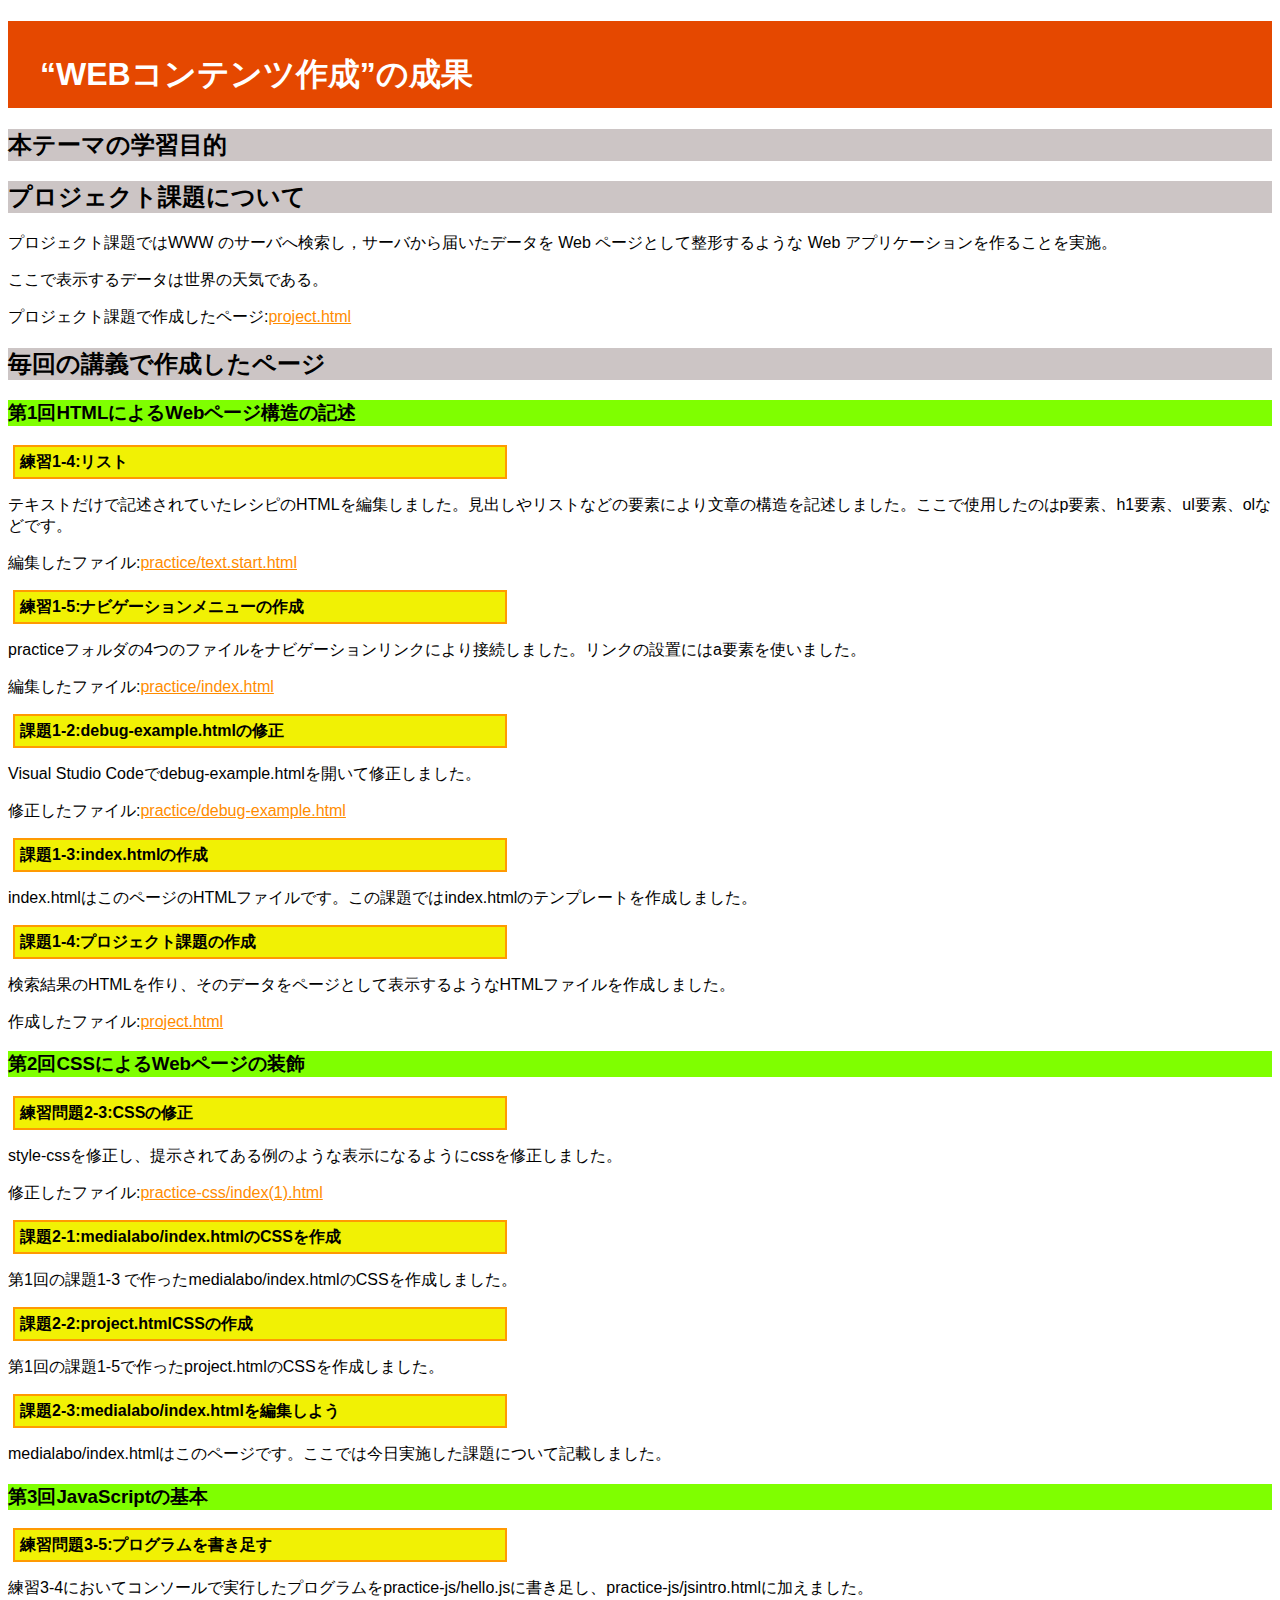
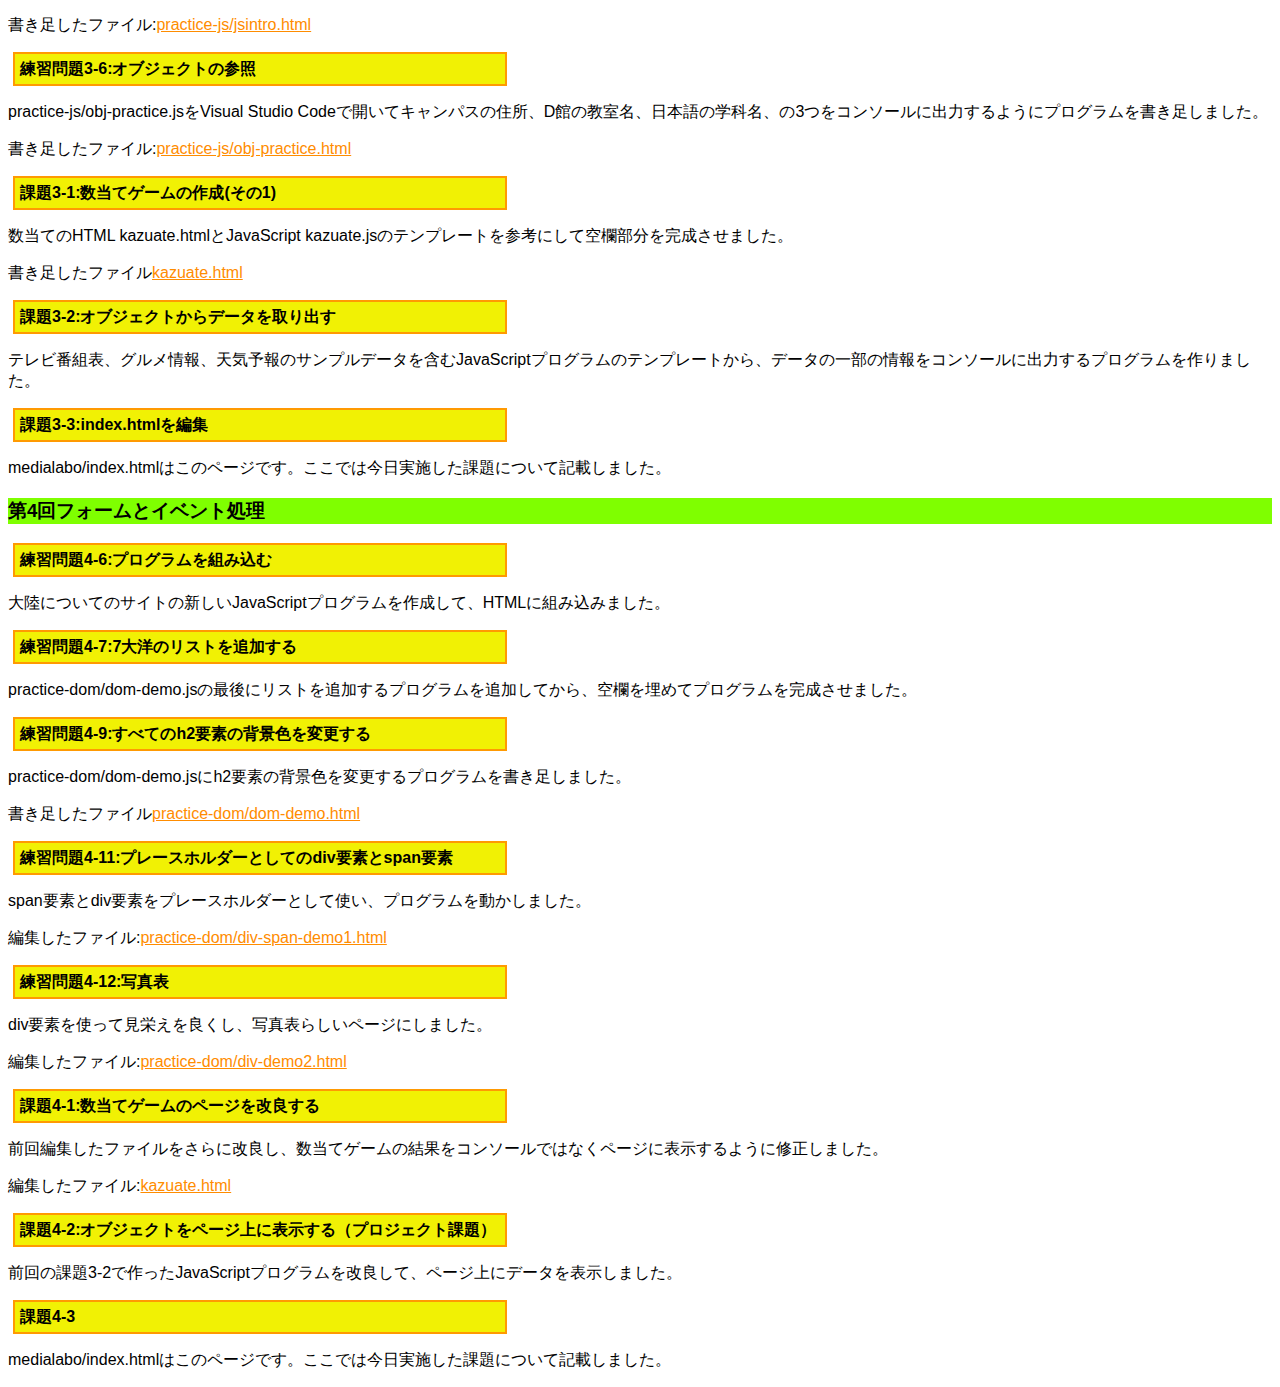
==== index.html @ e94f0887 "更新" ====
<!DOCTYPE html>
<html>
  <head>
    <meta charset="utf-8">
    <title>My test page</title>
    <link rel="stylesheet" href="style.css">
  </head>
  <body>
    <h1><q>WEBコンテンツ作成</q>の成果</h1>

    <h2>本テーマの学習目的</h2>

    <h2>プロジェクト課題について</h2>
    <p> プロジェクト課題ではWWW のサーバへ検索し，サーバから届いたデータを Web ページとして整形するような Web アプリケーションを作ることを実施。</p>
    <p>ここで表示するデータは世界の天気である。</p>
    <p>プロジェクト課題で作成したページ:<a href="project.html" target="_blank">project.html</a></p>

    <h2>毎回の講義で作成したページ</h2>

    <h3 class="ikkai">第1回HTMLによるWebページ構造の記述</h3>

    <h4>練習1-4:リスト</h4>
    <p>テキストだけで記述されていたレシピのHTMLを編集しました。見出しやリストなどの要素により文章の構造を記述しました。ここで使用したのはp要素、h1要素、ul要素、olなどです。</p>
    <p>編集したファイル:<a href="practice/text-start.html" target="_blank">practice/text.start.html</a></p>

    <h4>練習1-5:ナビゲーションメニューの作成</h4>
    <p>practiceフォルダの4つのファイルをナビゲーションリンクにより接続しました。リンクの設置にはa要素を使いました。</p>
    <p>編集したファイル:<a href="practice/index.html" target="_blank">practice/index.html</a></p>

    <h4>課題1-2:debug-example.htmlの修正</h4>
    <p>Visual Studio Codeでdebug-example.htmlを開いて修正しました。</p>
    <p>修正したファイル:<a href="practice/debug-example.html" target="_blank">practice/debug-example.html</a></p>

    <h4>課題1-3:index.htmlの作成</h4>
    <p>index.htmlはこのページのHTMLファイルです。この課題ではindex.htmlのテンプレートを作成しました。</p>

    <h4>課題1-4:プロジェクト課題の作成</h4>
    <p>検索結果のHTMLを作り、そのデータをページとして表示するようなHTMLファイルを作成しました。</p>
    <p>作成したファイル:<a href="project.html" target="_blank">project.html</a></p>

    <h3 class="nikai">第2回CSSによるWebページの装飾</h3>

    <h4>練習問題2-3:CSSの修正</h4>
    <p>style-cssを修正し、提示されてある例のような表示になるようにcssを修正しました。</p>
    <p>修正したファイル:<a href="practice-css/index(1).html" target="_blank">practice-css/index(1).html</a></p>

    <h4>課題2-1:medialabo/index.htmlのCSSを作成</h4>
    <p>第1回の課題1-3 で作ったmedialabo/index.htmlのCSSを作成しました。</p>

    <h4>課題2-2:project.htmlCSSの作成</h4>
    <p>第1回の課題1-5で作ったproject.htmlのCSSを作成しました。</p>

    <h4>課題2-3:medialabo/index.htmlを編集しよう</h4>
    <p>medialabo/index.htmlはこのページです。ここでは今日実施した課題について記載しました。</p>

    <h3 class="sankai">第3回JavaScriptの基本</h3>

    <h4>練習問題3-5:プログラムを書き足す</h4>
    <p>練習3-4においてコンソールで実行したプログラムをpractice-js/hello.jsに書き足し、practice-js/jsintro.htmlに加えました。</p>
    <p>書き足したファイル:<a href="practice-js/jsintro.html" target="_blank">practice-js/jsintro.html</a></p>

    <h4>練習問題3-6:オブジェクトの参照</h4>
    <p>practice-js/obj-practice.jsをVisual Studio Codeで開いてキャンパスの住所、D館の教室名、日本語の学科名、の3つをコンソールに出力するようにプログラムを書き足しました。</p>
    <p>書き足したファイル:<a href="practice-js/obj-practice.html" target="_blank">practice-js/obj-practice.html</a></p>

    <h4>課題3-1:数当てゲームの作成(その1)</h4>

    <p>数当てのHTML kazuate.htmlとJavaScript kazuate.jsのテンプレートを参考にして空欄部分を完成させました。</p>
    <p>書き足したファイル<a href="kazuate.html" target="_blank">kazuate.html</a></p>

    <h4>課題3-2:オブジェクトからデータを取り出す</h4>
    <p>テレビ番組表、グルメ情報、天気予報のサンプルデータを含むJavaScriptプログラムのテンプレートから、データの一部の情報をコンソールに出力するプログラムを作りました。</p>

    <h4>課題3-3:index.htmlを編集</h4>
    <p>medialabo/index.htmlはこのページです。ここでは今日実施した課題について記載しました。</p>

    <h3 class="yonkai">第4回フォームとイベント処理</h3>

    <h4>練習問題4-6:プログラムを組み込む</h4>
    <p>大陸についてのサイトの新しいJavaScriptプログラムを作成して、HTMLに組み込みました。</p>

    <h4>練習問題4-7:7大洋のリストを追加する</h4>
    <p>practice-dom/dom-demo.jsの最後にリストを追加するプログラムを追加してから、空欄を埋めてプログラムを完成させました。</p>

    <h4>練習問題4-9:すべてのh2要素の背景色を変更する</h4>
    <p>practice-dom/dom-demo.jsにh2要素の背景色を変更するプログラムを書き足しました。</p>
    <p>書き足したファイル<a href="practice-dom/dom-demo.html" target="_blank">practice-dom/dom-demo.html</a></p>

    <h4>練習問題4-11:プレースホルダーとしてのdiv要素とspan要素</h4>
    <p>span要素とdiv要素をプレースホルダーとして使い、プログラムを動かしました。</p>
    <p>編集したファイル:<a href="practice-dom/div-span-demo1.html" target="_blank">practice-dom/div-span-demo1.html</a></p>

    <h4>練習問題4-12:写真表</h4>
    <p>div要素を使って見栄えを良くし、写真表らしいページにしました。</p>
    <p>編集したファイル:<a href="practice-dom/div-demo2.html" target="_blank">practice-dom/div-demo2.html</a></p>

    <h4>課題4-1:数当てゲームのページを改良する</h4>
    <p>前回編集したファイルをさらに改良し、数当てゲームの結果をコンソールではなくページに表示するように修正しました。</p>
    <p>編集したファイル:<a href="kazuate.html" target="_blank">kazuate.html</a></p>

    <h4>課題4-2:オブジェクトをページ上に表示する（プロジェクト課題）</h4>
    <p>前回の課題3-2で作ったJavaScriptプログラムを改良して、ページ上にデータを表示しました。</p>

    <h4>課題4-3</h4>
    <p>medialabo/index.htmlはこのページです。ここでは今日実施した課題について記載しました。</p>
  </body>
</html>
---- style.css ----
html {
    font-family: 'Helvetica neue', Arial, 'sans serif';
    font-size: 16px;
}

h1 {
    color:rgb(255, 255, 255);
}

a:link {
    color:darkorange;
}

a:visited {
    color:fuchsia;
}

a:hover {
    text-decoration: none;
}

h3 {
    background-color: chartreuse;
}

h1 {
    background-color:#e54800;
    height: 0.7em;
    padding: 1em;
}

h2 {
    background-color: rgb(204, 197, 197);
}

h4 {
    border: 2px solid rgb(255, 154, 2);
    padding: 5px;
    margin: 5px;
    width: 480px;
    height: 20px;
    background: rgb(241, 241, 4);
}
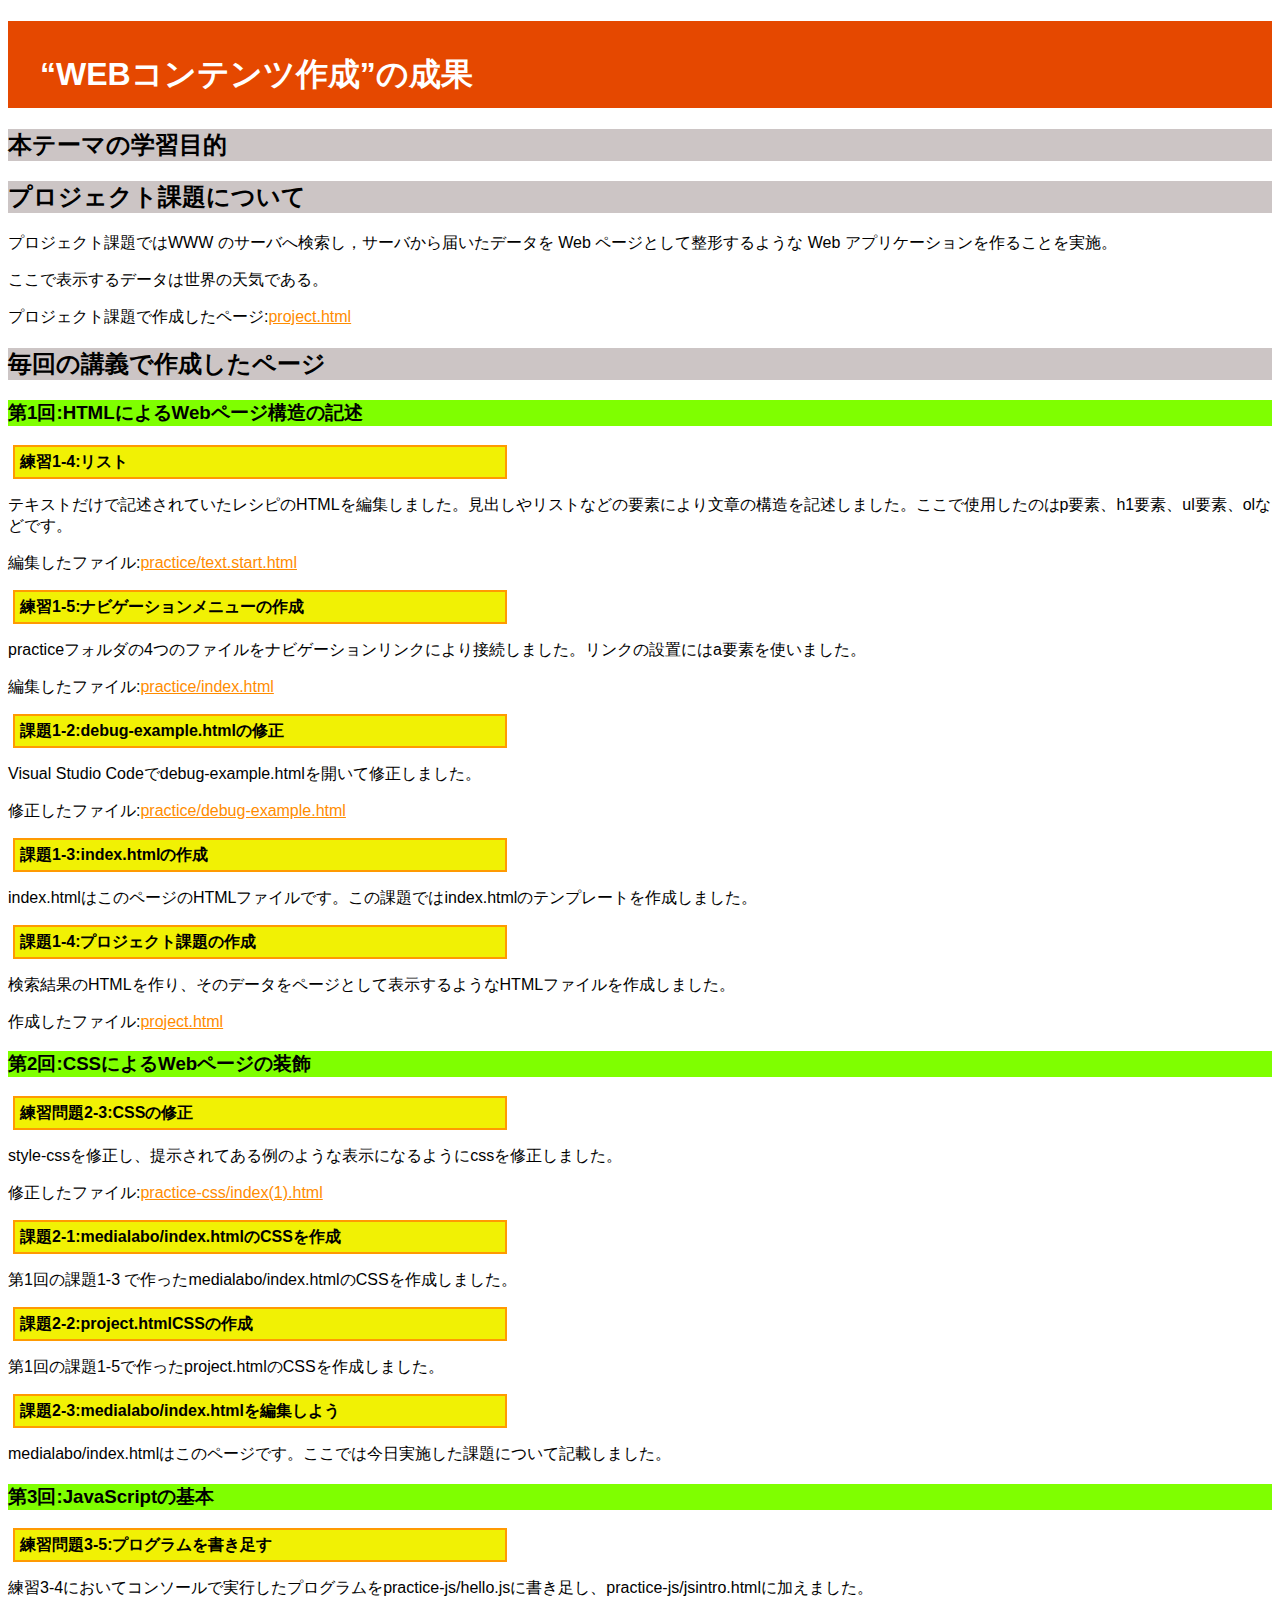
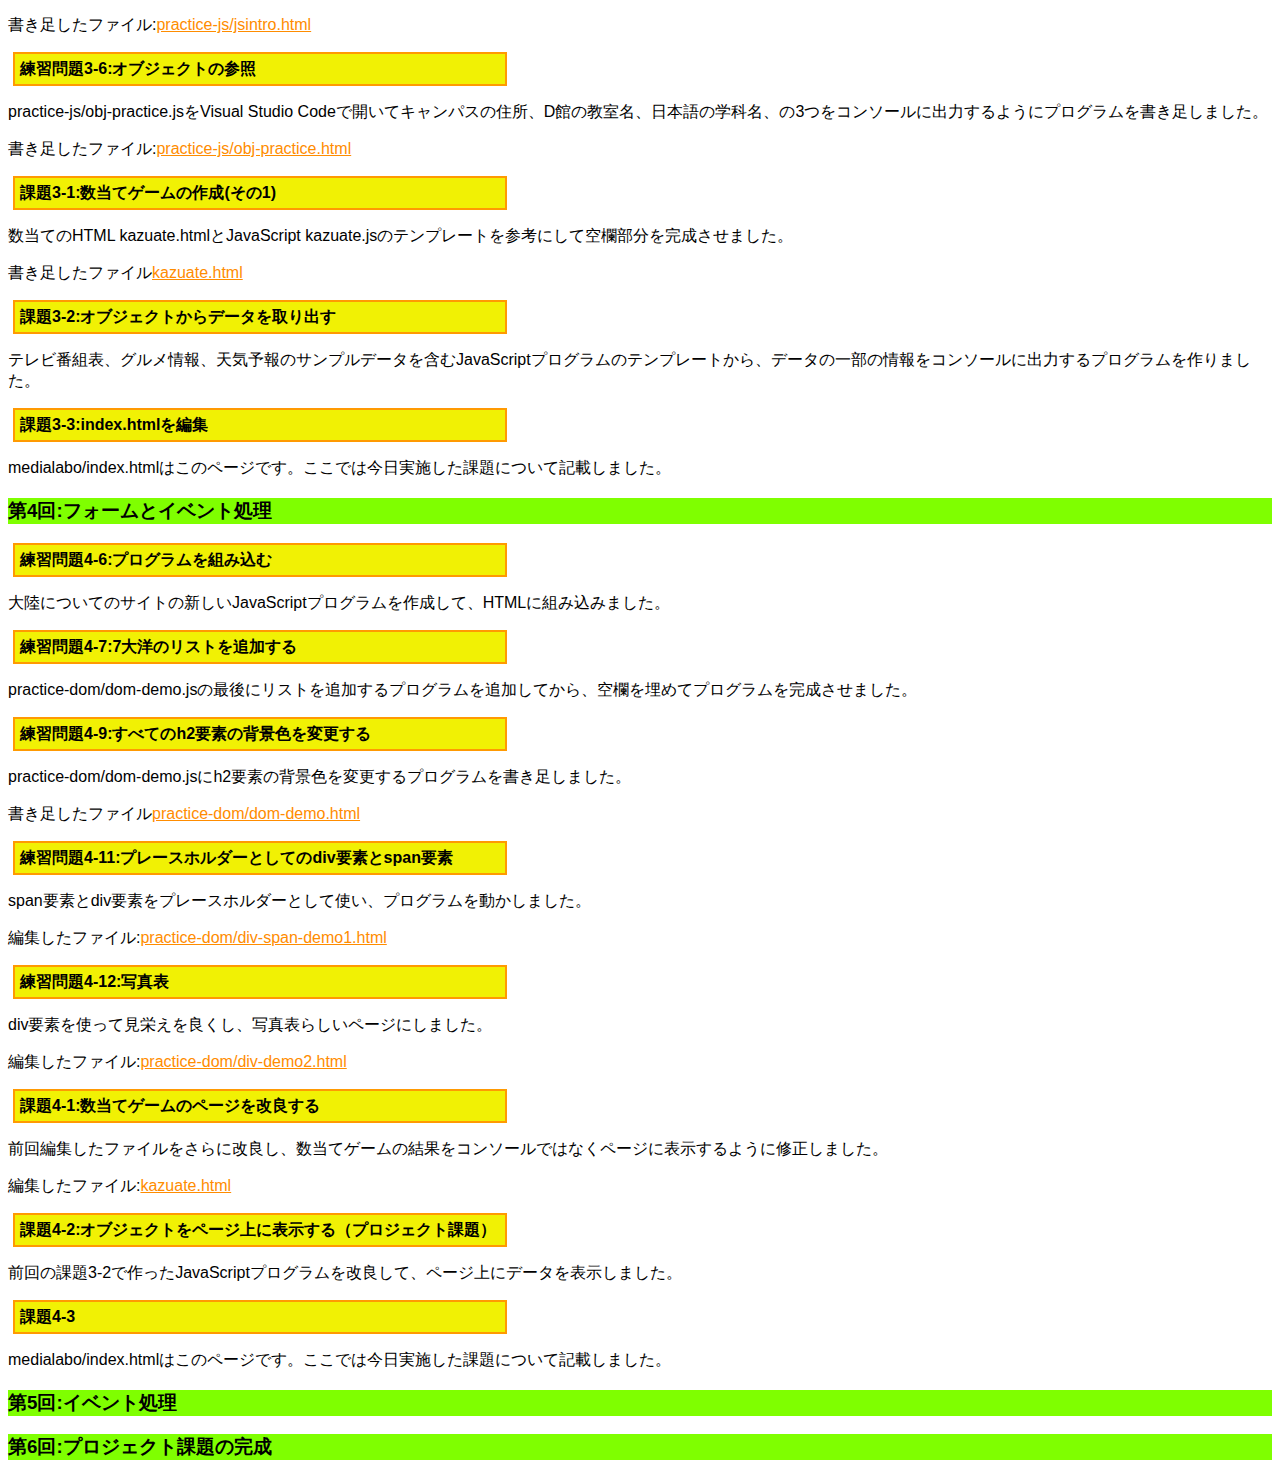
==== commit 7e81b119: "更新" ====
--- a/index.html
+++ b/index.html
@@ -17,7 +17,7 @@
 
     <h2>毎回の講義で作成したページ</h2>
 
-    <h3 class="ikkai">第1回HTMLによるWebページ構造の記述</h3>
+    <h3 class="ikkai">第1回:HTMLによるWebページ構造の記述</h3>
 
     <h4>練習1-4:リスト</h4>
     <p>テキストだけで記述されていたレシピのHTMLを編集しました。見出しやリストなどの要素により文章の構造を記述しました。ここで使用したのはp要素、h1要素、ul要素、olなどです。</p>
@@ -38,7 +38,7 @@
     <p>検索結果のHTMLを作り、そのデータをページとして表示するようなHTMLファイルを作成しました。</p>
     <p>作成したファイル:<a href="project.html" target="_blank">project.html</a></p>
 
-    <h3 class="nikai">第2回CSSによるWebページの装飾</h3>
+    <h3 class="nikai">第2回:CSSによるWebページの装飾</h3>
 
     <h4>練習問題2-3:CSSの修正</h4>
     <p>style-cssを修正し、提示されてある例のような表示になるようにcssを修正しました。</p>
@@ -53,7 +53,7 @@
     <h4>課題2-3:medialabo/index.htmlを編集しよう</h4>
     <p>medialabo/index.htmlはこのページです。ここでは今日実施した課題について記載しました。</p>
 
-    <h3 class="sankai">第3回JavaScriptの基本</h3>
+    <h3 class="sankai">第3回:JavaScriptの基本</h3>
 
     <h4>練習問題3-5:プログラムを書き足す</h4>
     <p>練習3-4においてコンソールで実行したプログラムをpractice-js/hello.jsに書き足し、practice-js/jsintro.htmlに加えました。</p>
@@ -74,7 +74,7 @@
     <h4>課題3-3:index.htmlを編集</h4>
     <p>medialabo/index.htmlはこのページです。ここでは今日実施した課題について記載しました。</p>
 
-    <h3 class="yonkai">第4回フォームとイベント処理</h3>
+    <h3 class="yonkai">第4回:フォームとイベント処理</h3>
 
     <h4>練習問題4-6:プログラムを組み込む</h4>
     <p>大陸についてのサイトの新しいJavaScriptプログラムを作成して、HTMLに組み込みました。</p>
@@ -103,5 +103,10 @@
 
     <h4>課題4-3</h4>
     <p>medialabo/index.htmlはこのページです。ここでは今日実施した課題について記載しました。</p>
+
+    <h3 class="gokai">第5回:イベント処理</h3>
+
+    <h3 class="rokkai">第6回:プロジェクト課題の完成</h3>
+    
   </body>
 </html>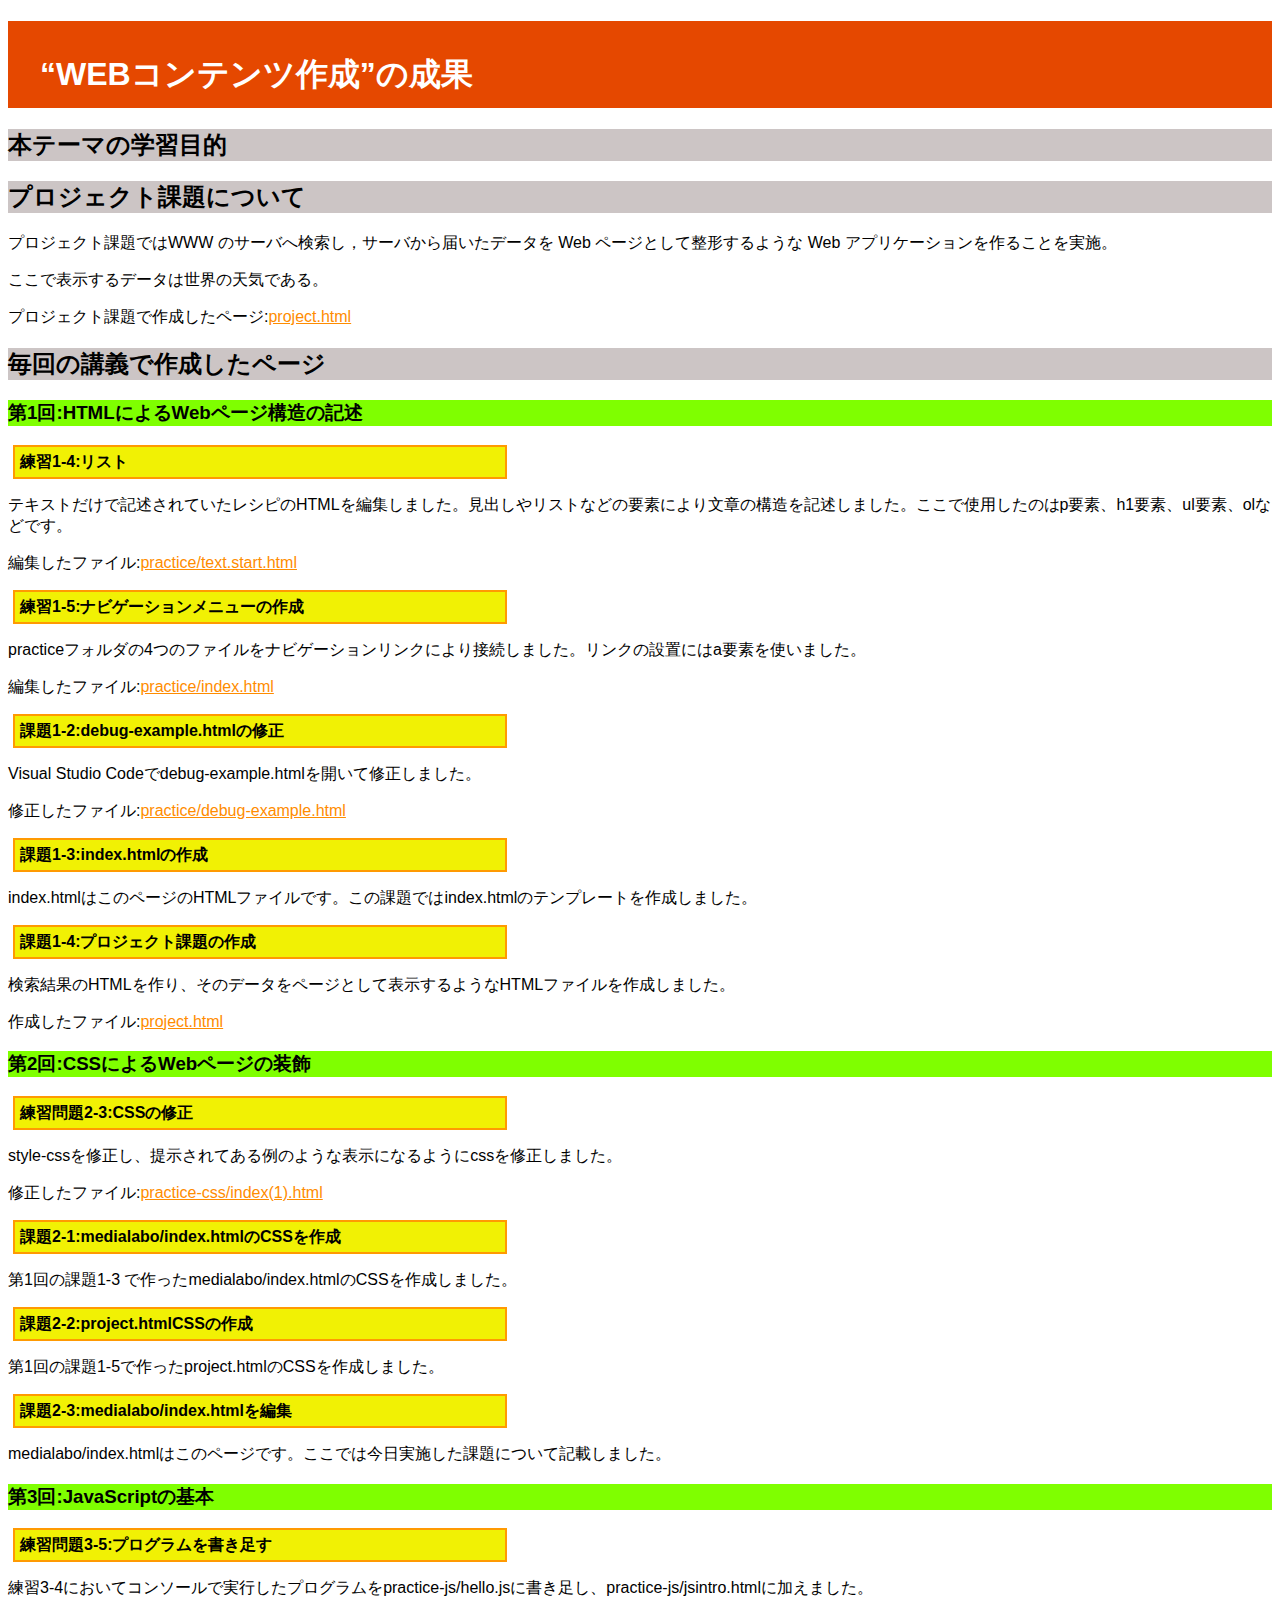
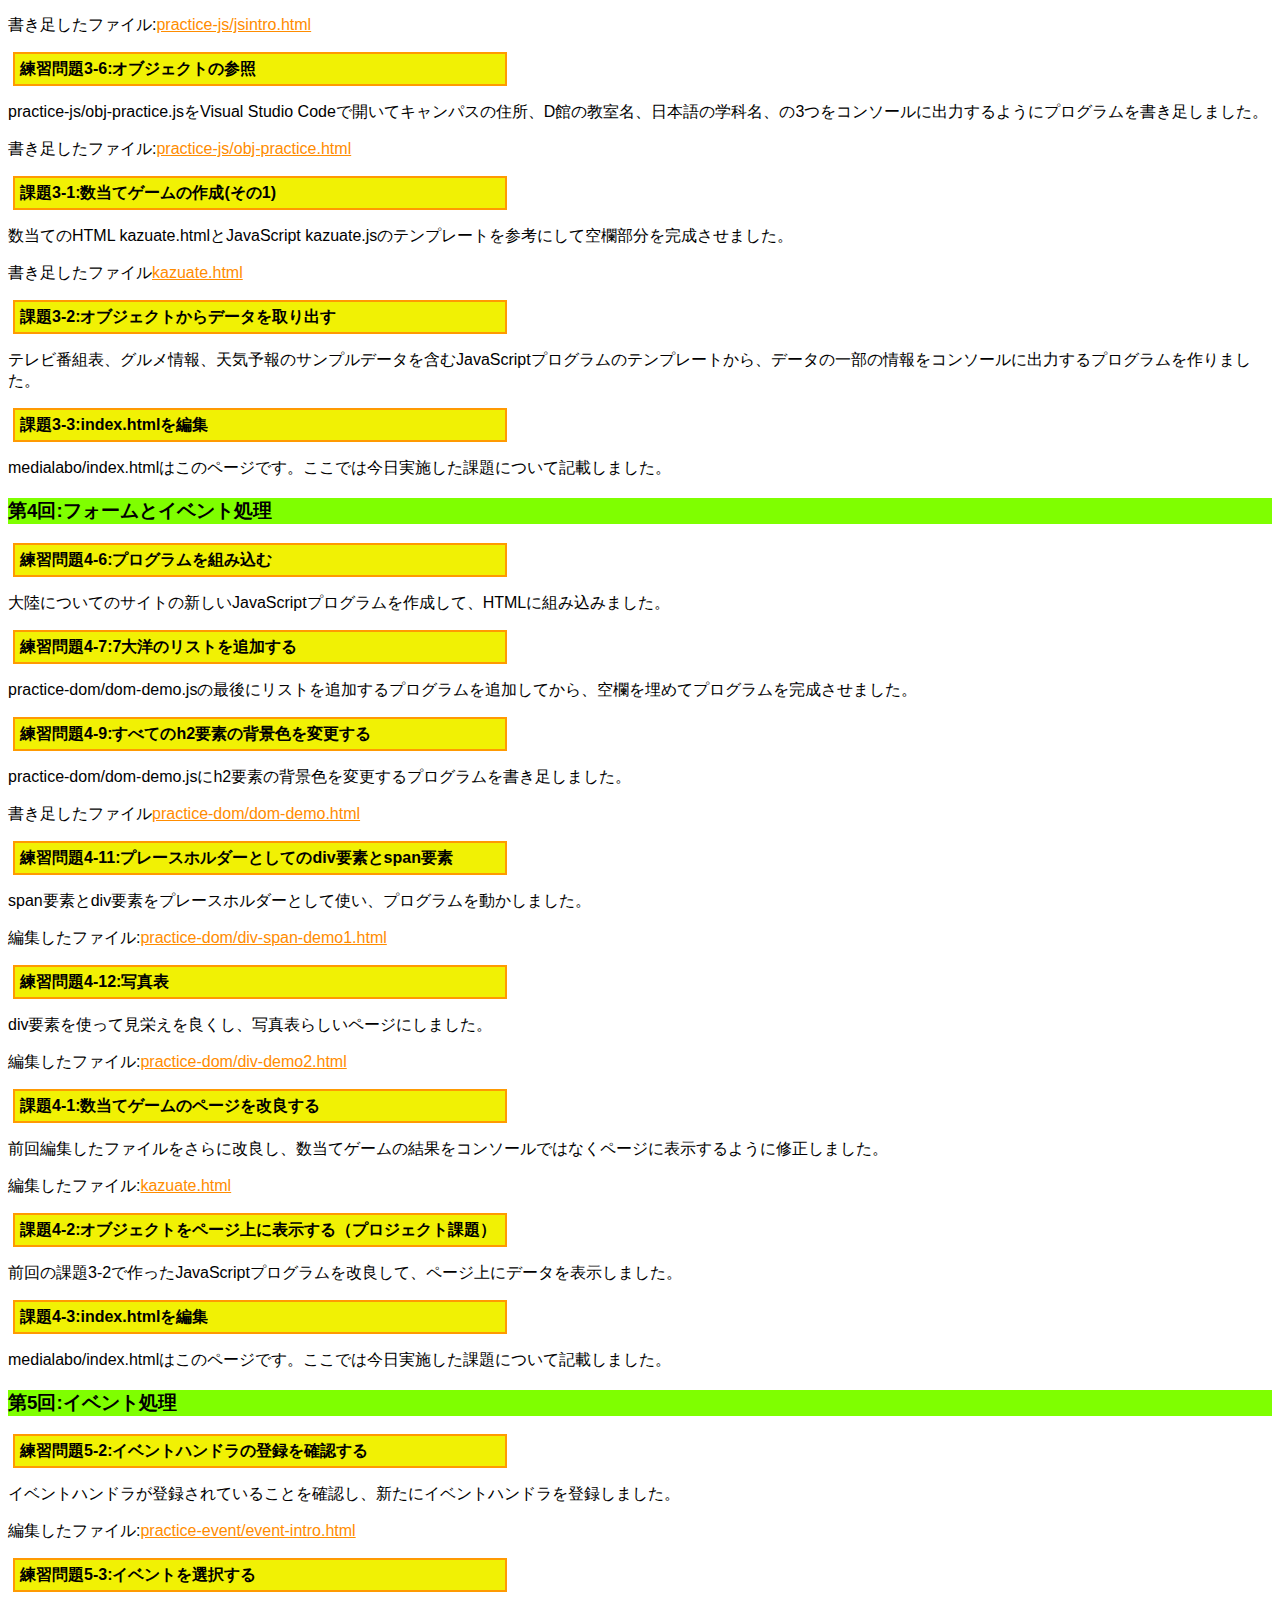
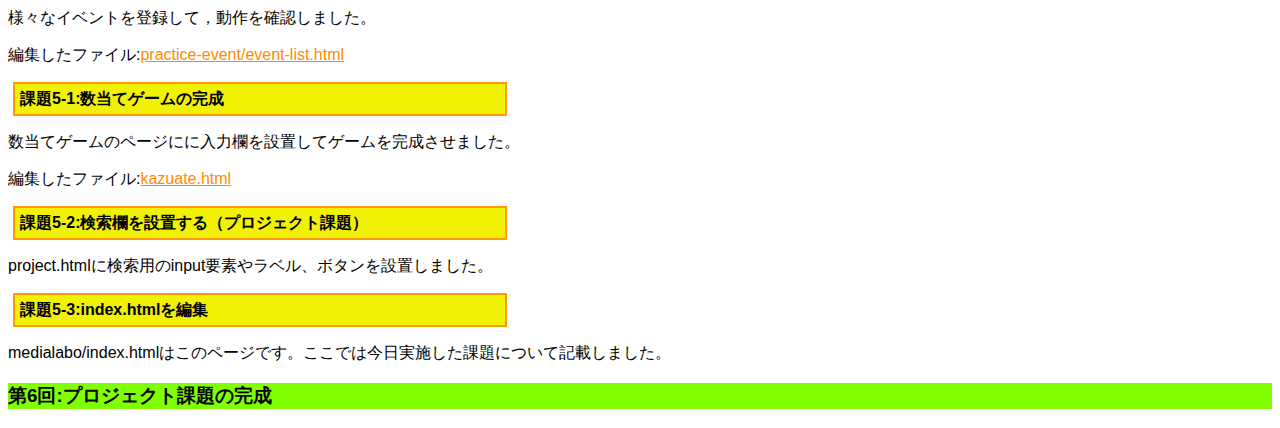
==== commit 545a3591: "更新" ====
--- a/index.html
+++ b/index.html
@@ -50,7 +50,7 @@
     <h4>課題2-2:project.htmlCSSの作成</h4>
     <p>第1回の課題1-5で作ったproject.htmlのCSSを作成しました。</p>
 
-    <h4>課題2-3:medialabo/index.htmlを編集しよう</h4>
+    <h4>課題2-3:medialabo/index.htmlを編集</h4>
     <p>medialabo/index.htmlはこのページです。ここでは今日実施した課題について記載しました。</p>
 
     <h3 class="sankai">第3回:JavaScriptの基本</h3>
@@ -101,10 +101,31 @@
     <h4>課題4-2:オブジェクトをページ上に表示する（プロジェクト課題）</h4>
     <p>前回の課題3-2で作ったJavaScriptプログラムを改良して、ページ上にデータを表示しました。</p>
 
-    <h4>課題4-3</h4>
+    <h4>課題4-3:index.htmlを編集</h4>
     <p>medialabo/index.htmlはこのページです。ここでは今日実施した課題について記載しました。</p>
 
     <h3 class="gokai">第5回:イベント処理</h3>
+
+    <h4>練習問題5-2:イベントハンドラの登録を確認する</h4>
+    <p>イベントハンドラが登録されていることを確認し、新たにイベントハンドラを登録しました。</p>
+    <p>編集したファイル:<a href="practice-event/event-intro.html" target="_blank">practice-event/event-intro.html</a></p>
+
+
+    <h4>練習問題5-3:イベントを選択する</h4>
+    <p>様々なイベントを登録して，動作を確認しました。</p>
+    <p>編集したファイル:<a href="practice-event/event-list.html" target="_blank">practice-event/event-list.html</a></p>
+
+
+    <h4>課題5-1:数当てゲームの完成</h4>
+    <p>数当てゲームのページにに入力欄を設置してゲームを完成させました。</p>
+    <p>編集したファイル:<a href="kazuate.html" target="_blank">kazuate.html</a></p>
+
+
+    <h4>課題5-2:検索欄を設置する（プロジェクト課題）</h4>
+    <p>project.htmlに検索用のinput要素やラベル、ボタンを設置しました。</p>
+
+    <h4>課題5-3:index.htmlを編集</h4>
+    <p>medialabo/index.htmlはこのページです。ここでは今日実施した課題について記載しました。</p>
 
     <h3 class="rokkai">第6回:プロジェクト課題の完成</h3>
     
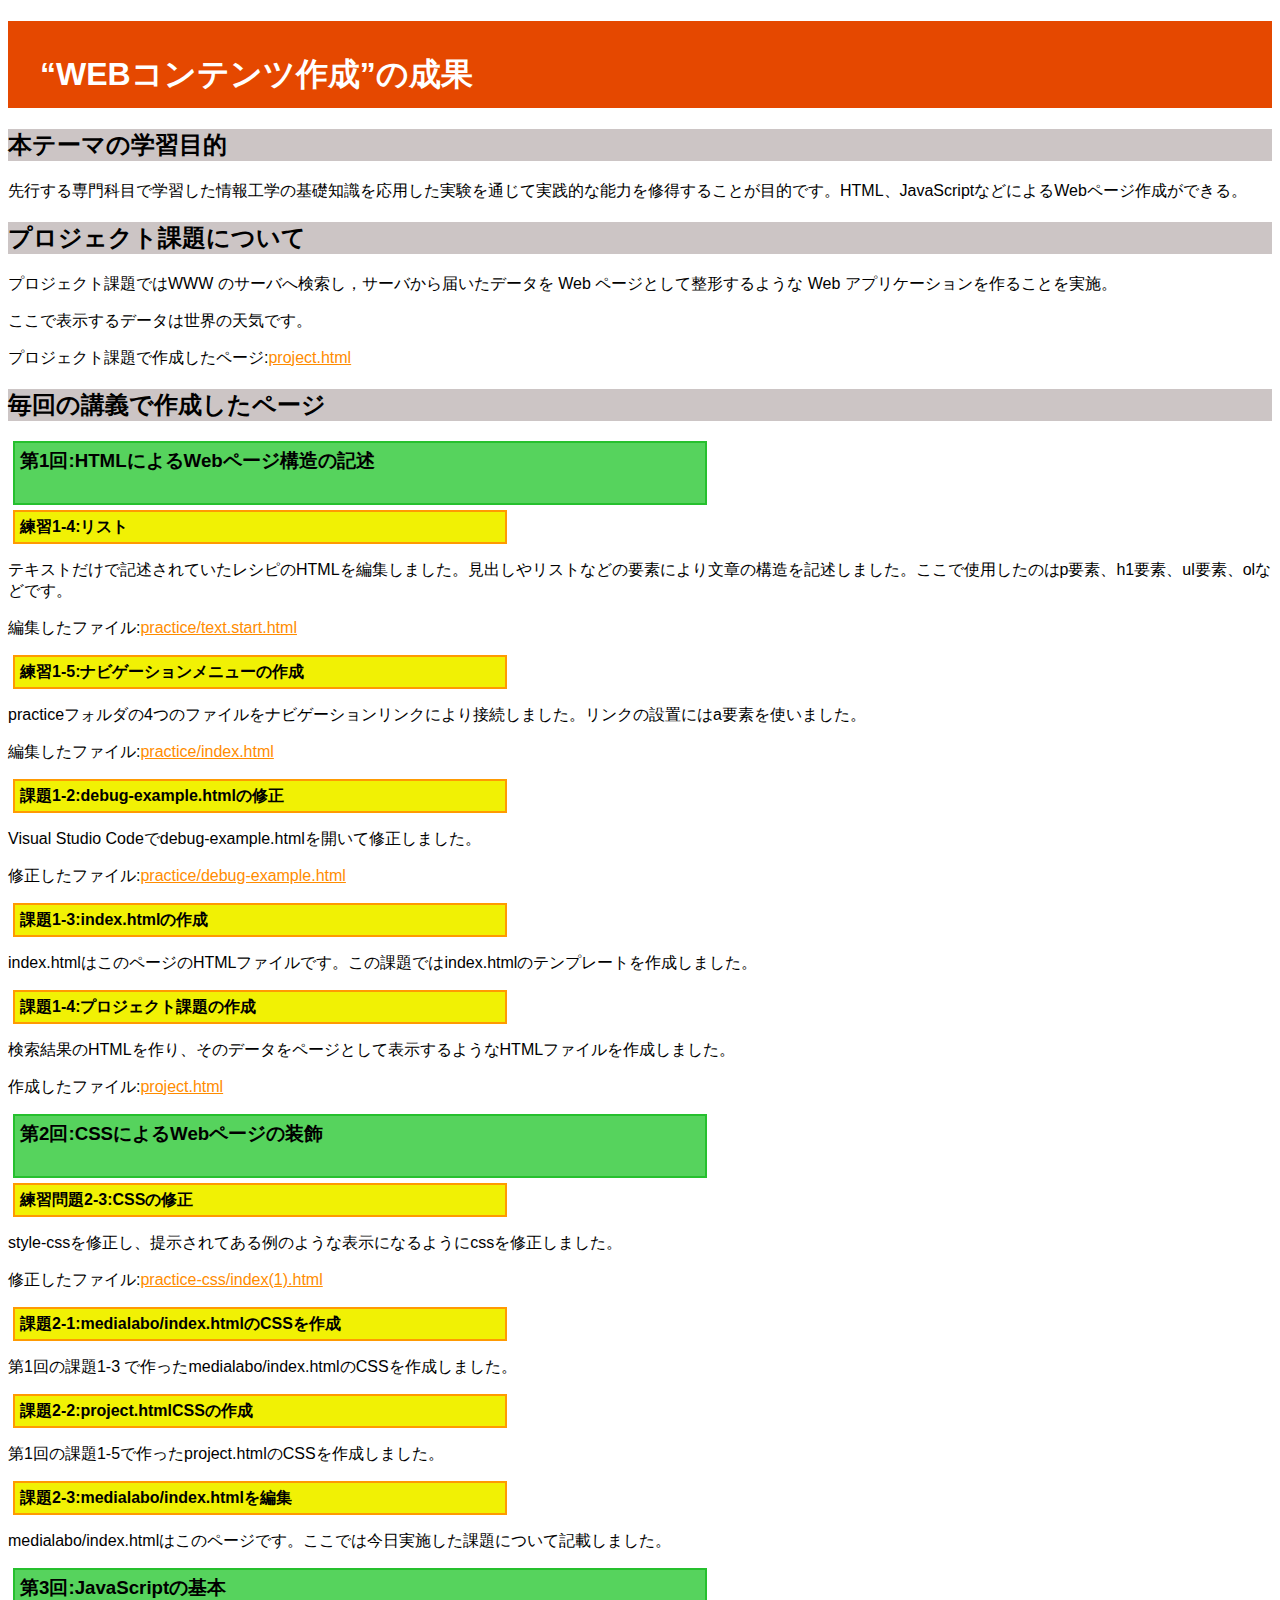
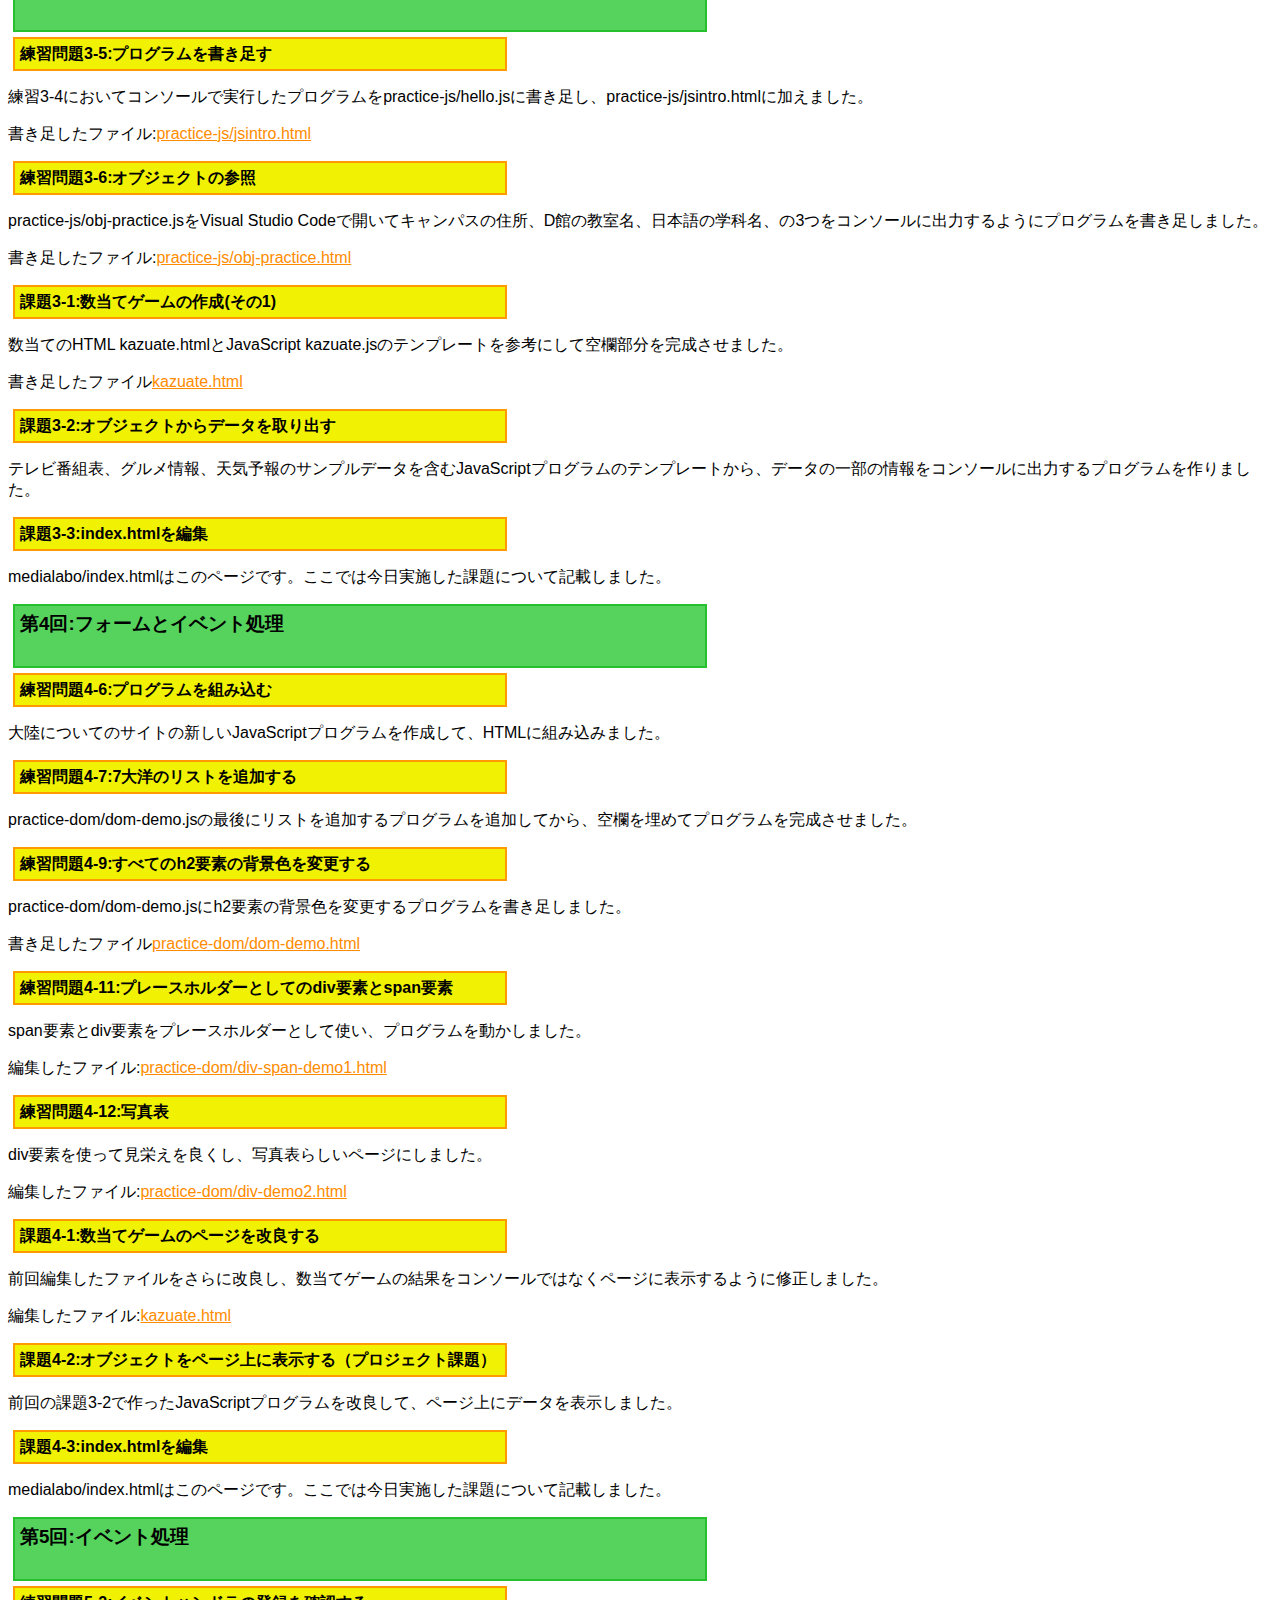
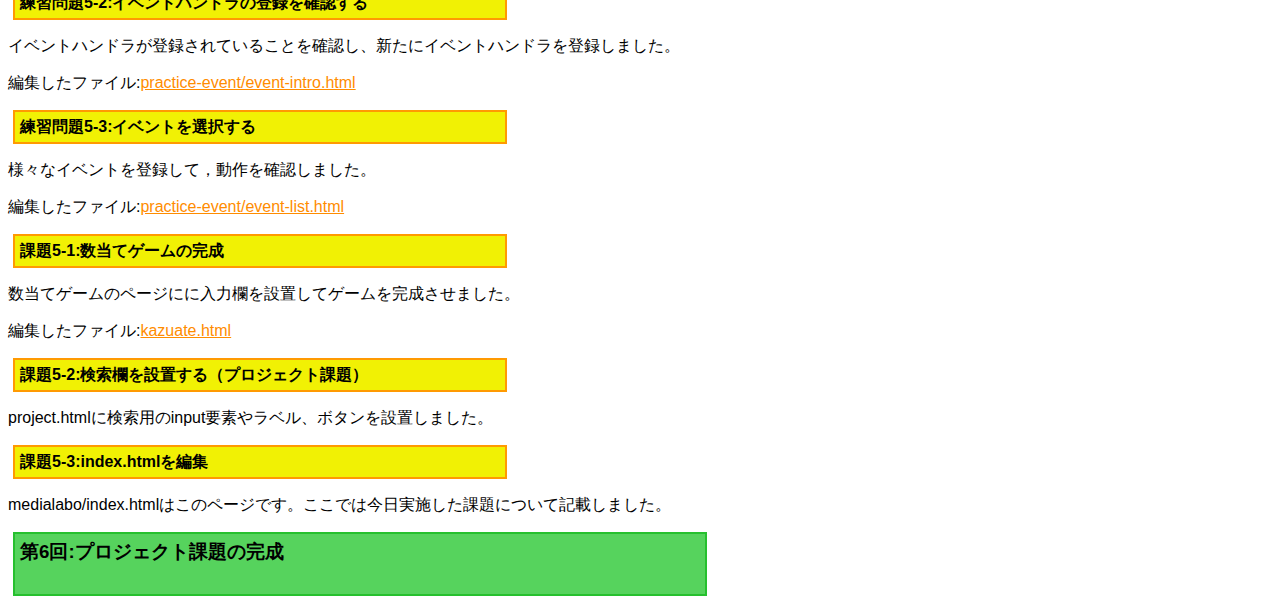
==== commit f40d9e8d: "更新" ====
--- a/index.html
+++ b/index.html
@@ -10,9 +10,11 @@
 
     <h2>本テーマの学習目的</h2>
 
+    <p>先行する専門科目で学習した情報工学の基礎知識を応用した実験を通じて実践的な能力を修得することが目的です。HTML、JavaScriptなどによるWebページ作成ができる。</p>
+
     <h2>プロジェクト課題について</h2>
     <p> プロジェクト課題ではWWW のサーバへ検索し，サーバから届いたデータを Web ページとして整形するような Web アプリケーションを作ることを実施。</p>
-    <p>ここで表示するデータは世界の天気である。</p>
+    <p>ここで表示するデータは世界の天気です。</p>
     <p>プロジェクト課題で作成したページ:<a href="project.html" target="_blank">project.html</a></p>
 
     <h2>毎回の講義で作成したページ</h2>
--- a/style.css
+++ b/style.css
@@ -20,7 +20,12 @@
 }
 
 h3 {
-    background-color: chartreuse;
+    border: 2px solid rgb(38, 192, 46);
+    padding: 5px;
+    margin: 5px;
+    width: 680px;
+    height: 50px;
+    background: rgb(86, 211, 93);
 }
 
 h1 {
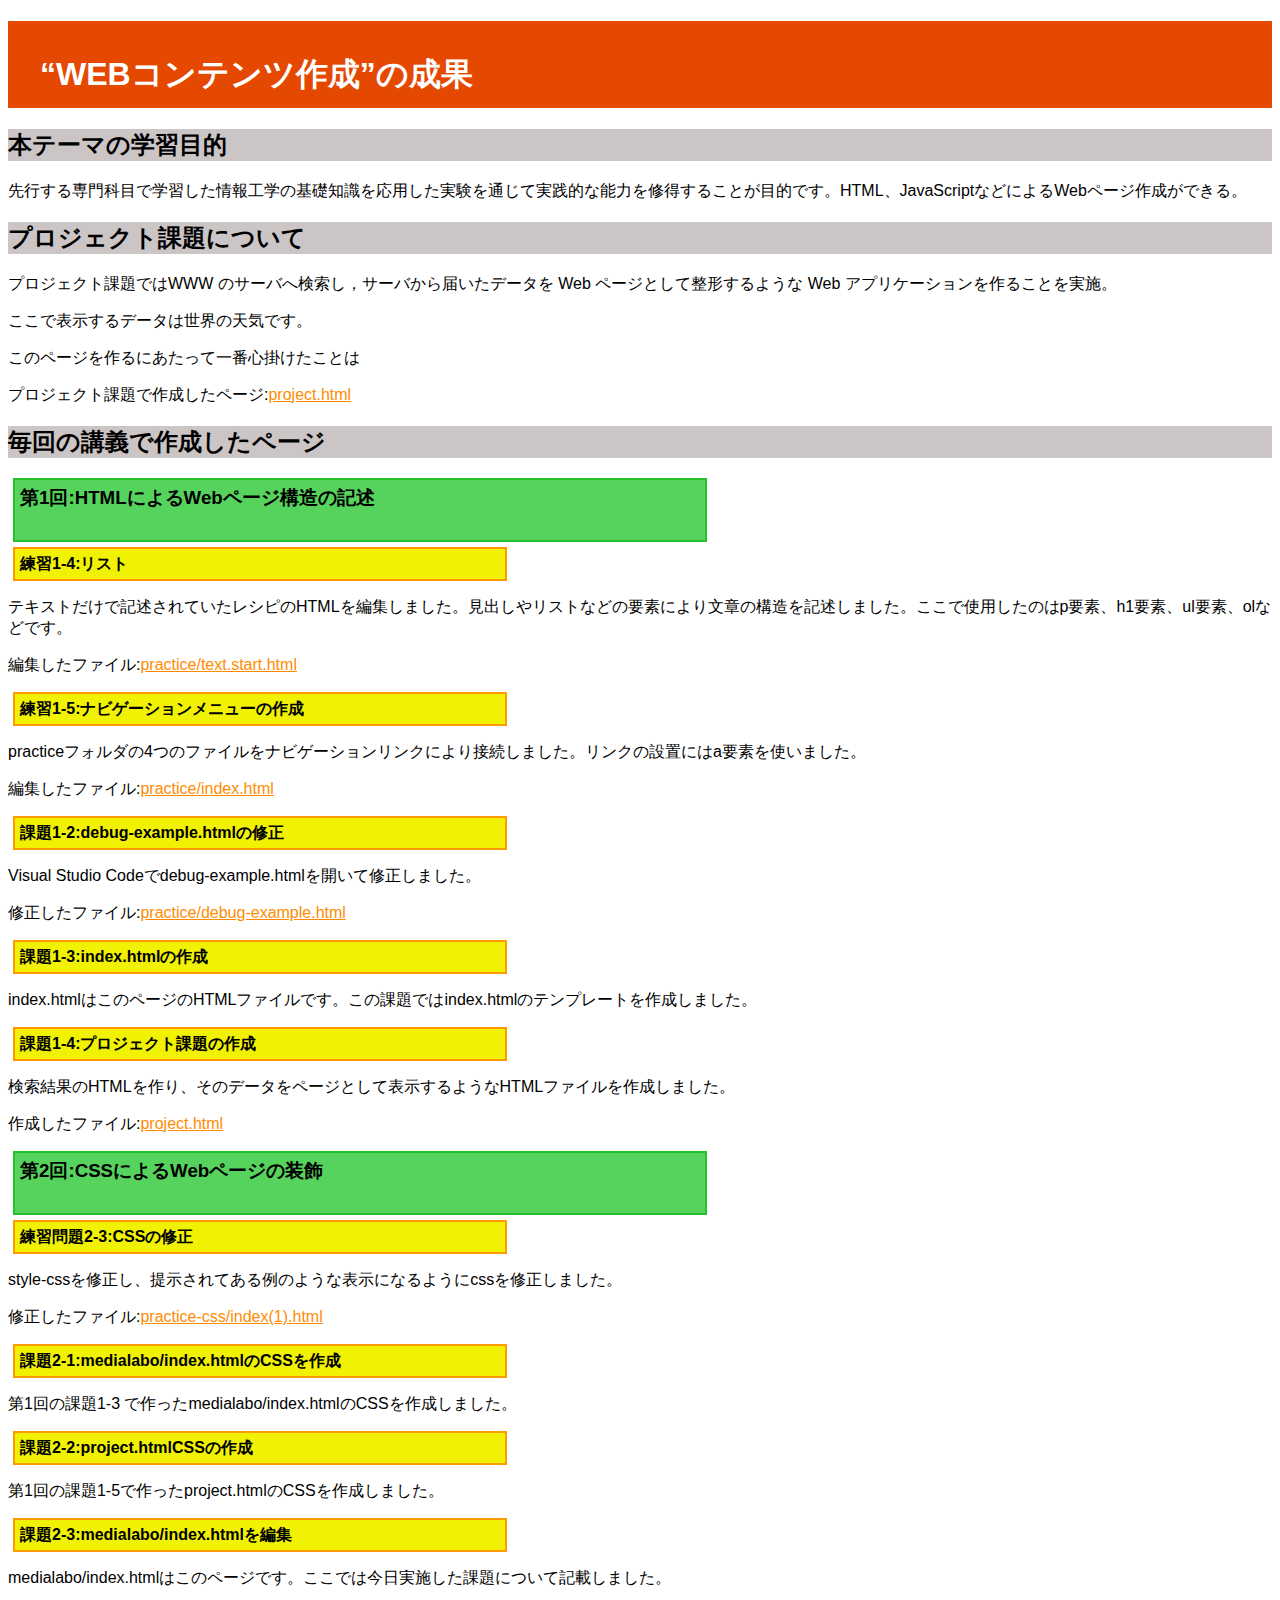
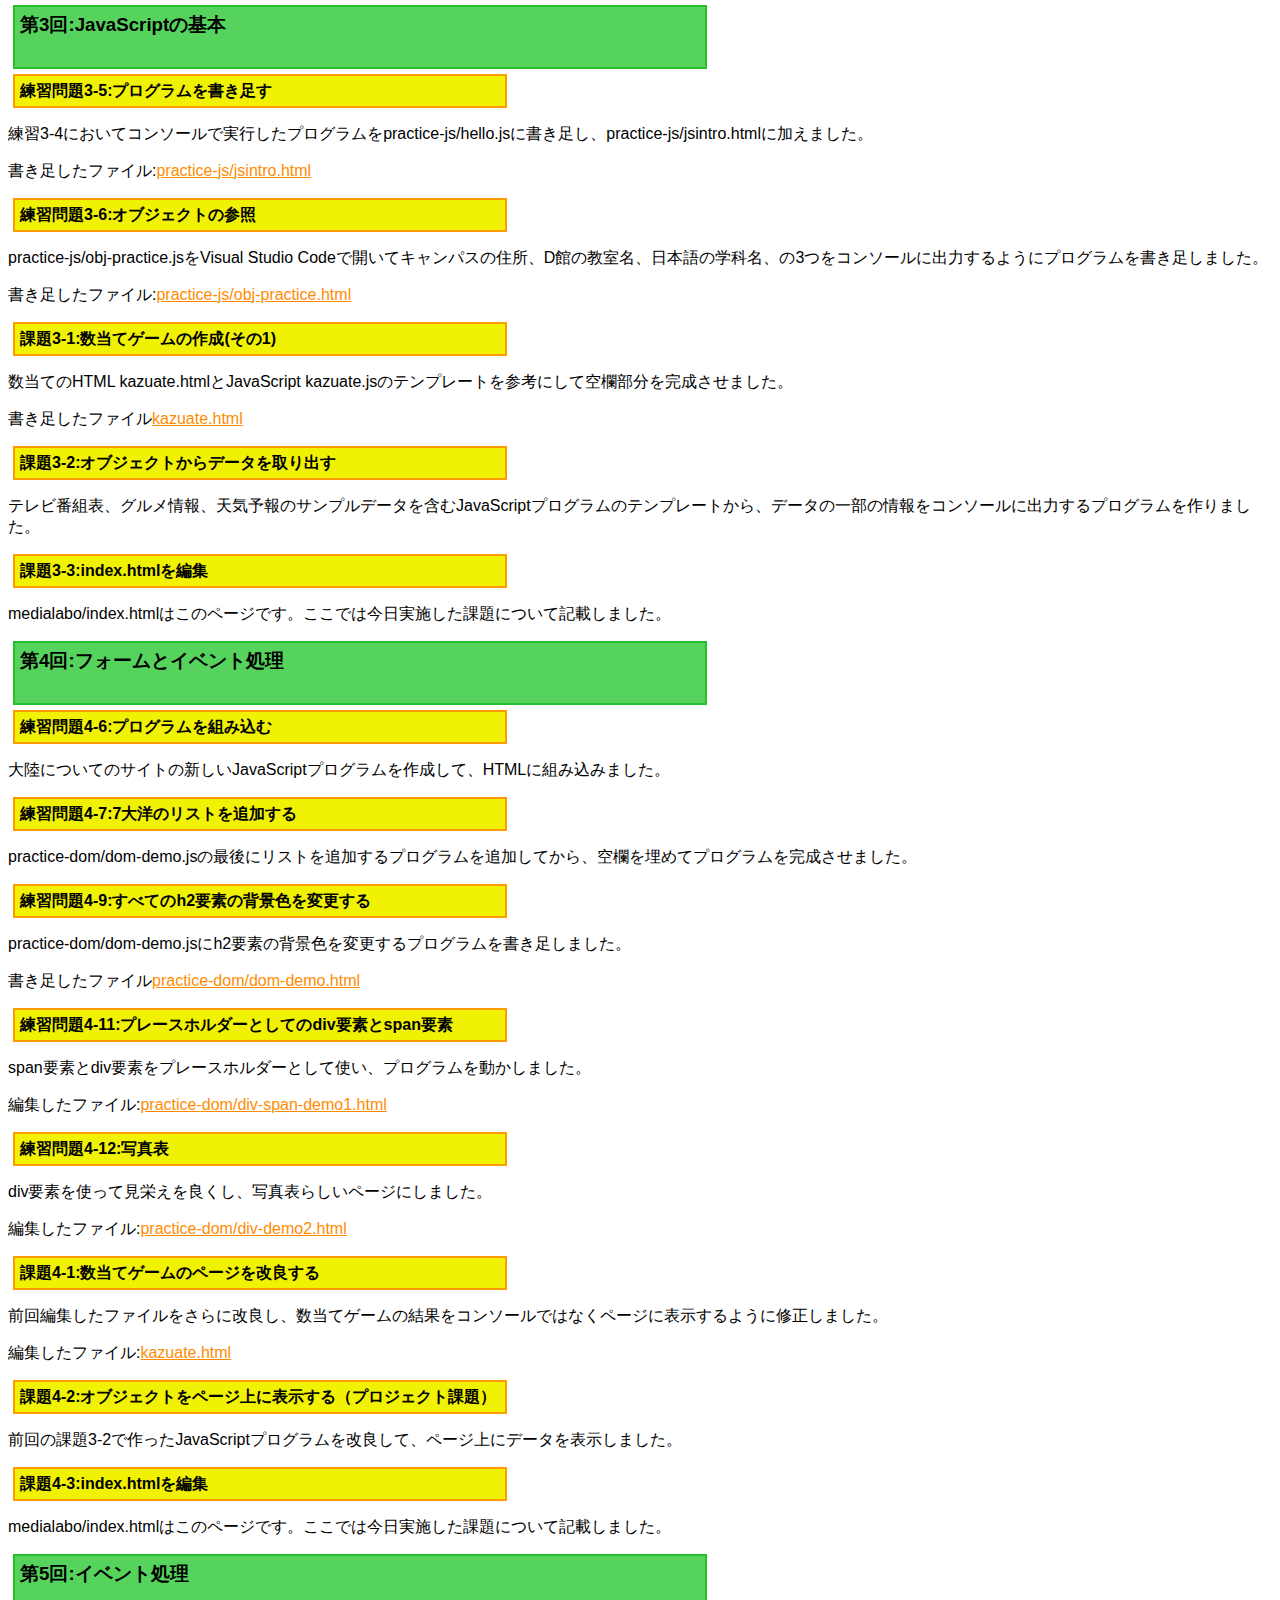
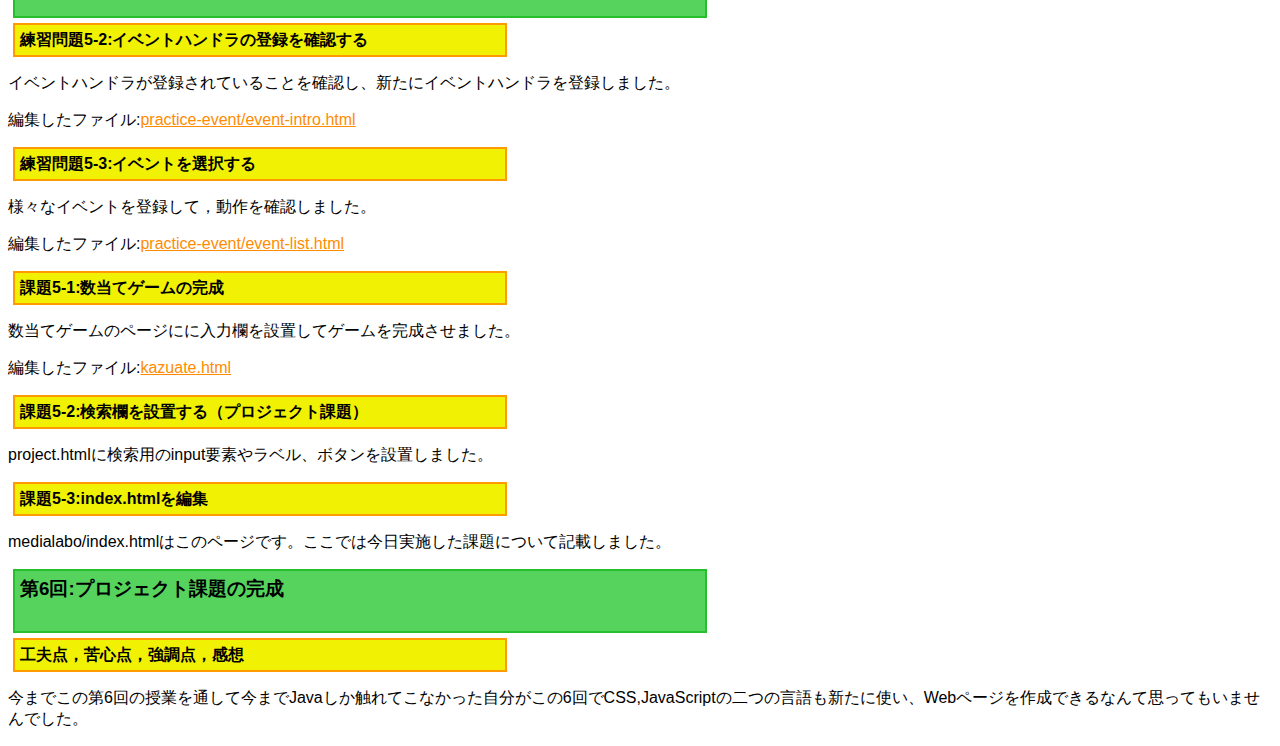
==== commit 8a63e197: "更新" ====
--- a/index.html
+++ b/index.html
@@ -2,7 +2,7 @@
 <html>
   <head>
     <meta charset="utf-8">
-    <title>My test page</title>
+    <title>index.html</title>
     <link rel="stylesheet" href="style.css">
   </head>
   <body>
@@ -15,6 +15,7 @@
     <h2>プロジェクト課題について</h2>
     <p> プロジェクト課題ではWWW のサーバへ検索し，サーバから届いたデータを Web ページとして整形するような Web アプリケーションを作ることを実施。</p>
     <p>ここで表示するデータは世界の天気です。</p>
+    このページを作るにあたって一番心掛けたことは
     <p>プロジェクト課題で作成したページ:<a href="project.html" target="_blank">project.html</a></p>
 
     <h2>毎回の講義で作成したページ</h2>
@@ -130,6 +131,11 @@
     <p>medialabo/index.htmlはこのページです。ここでは今日実施した課題について記載しました。</p>
 
     <h3 class="rokkai">第6回:プロジェクト課題の完成</h3>
+
+    <h4>工夫点，苦心点，強調点，感想</h4>
+    <p>今までこの第6回の授業を通して今までJavaしか触れてこなかった自分がこの6回でCSS,JavaScriptの二つの言語も新たに使い、Webページを作成できるなんて思ってもいませんでした。
+      
+    </p>
     
   </body>
 </html>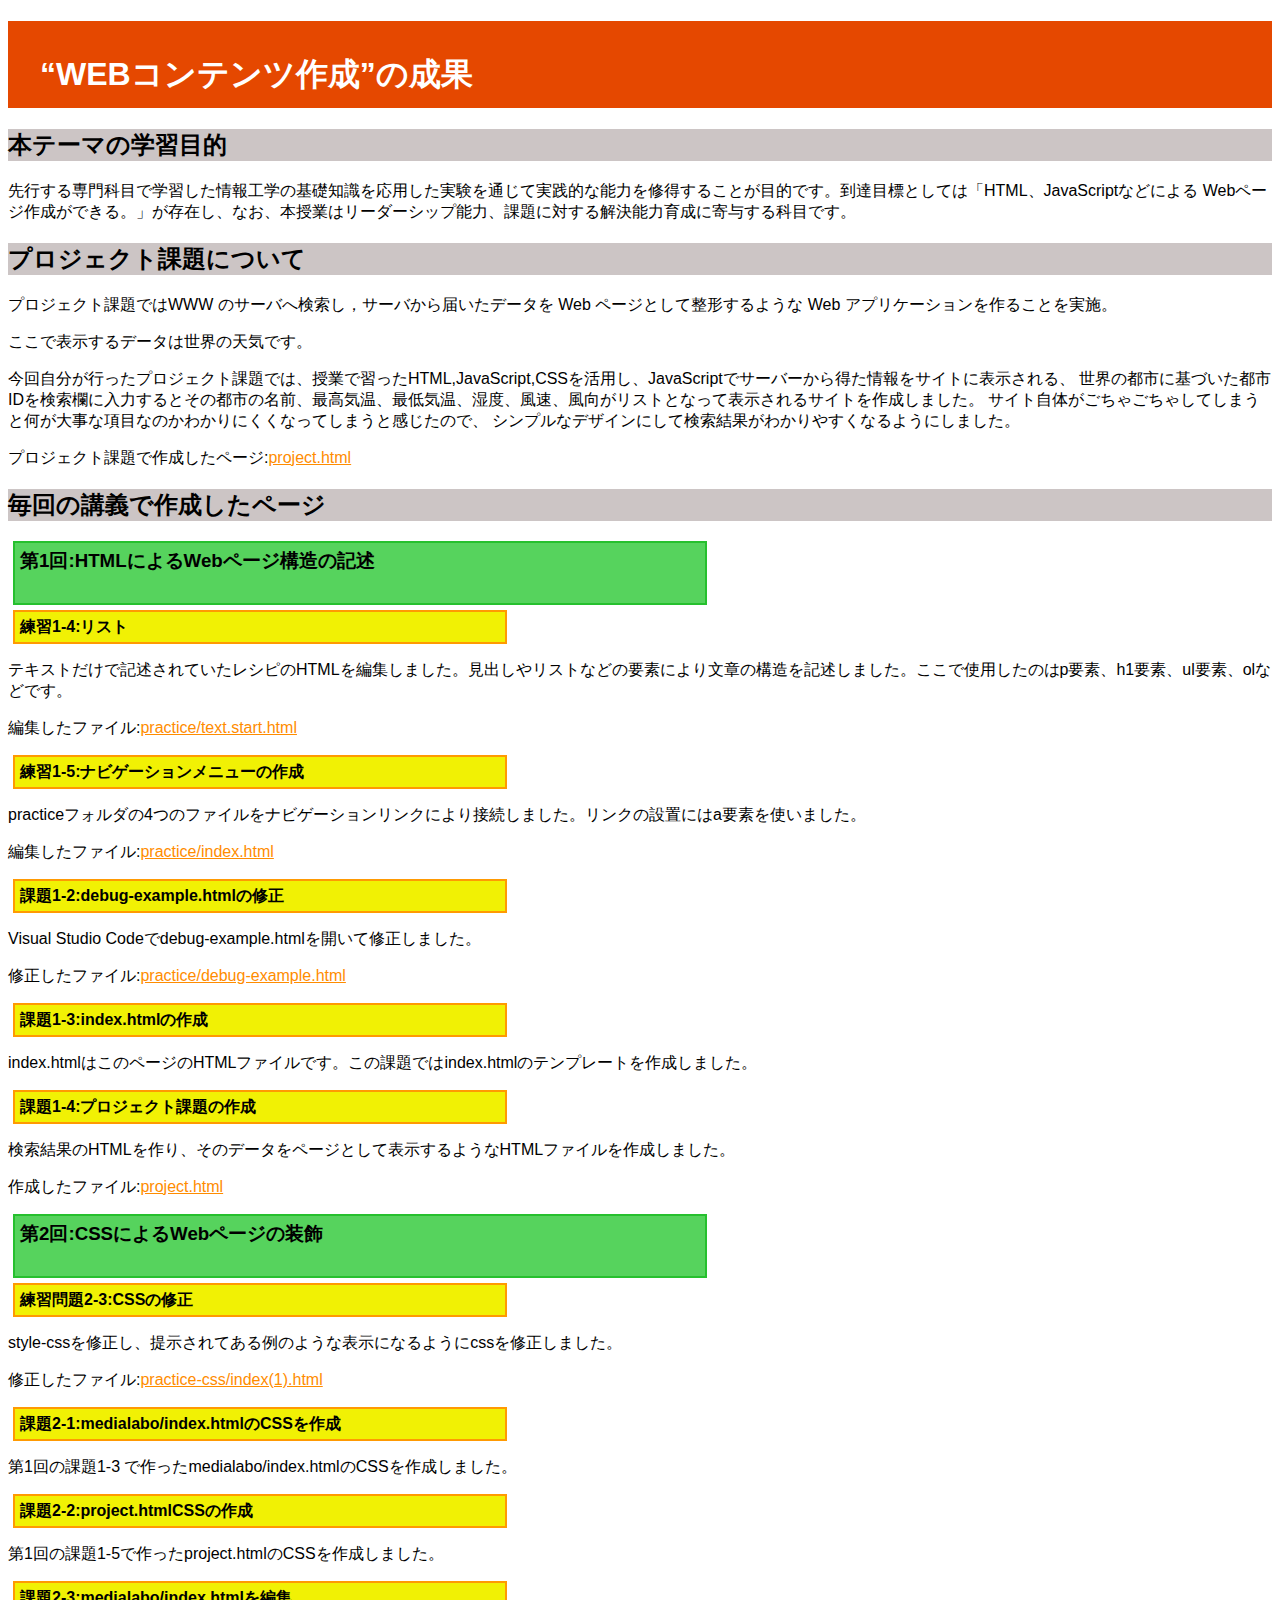
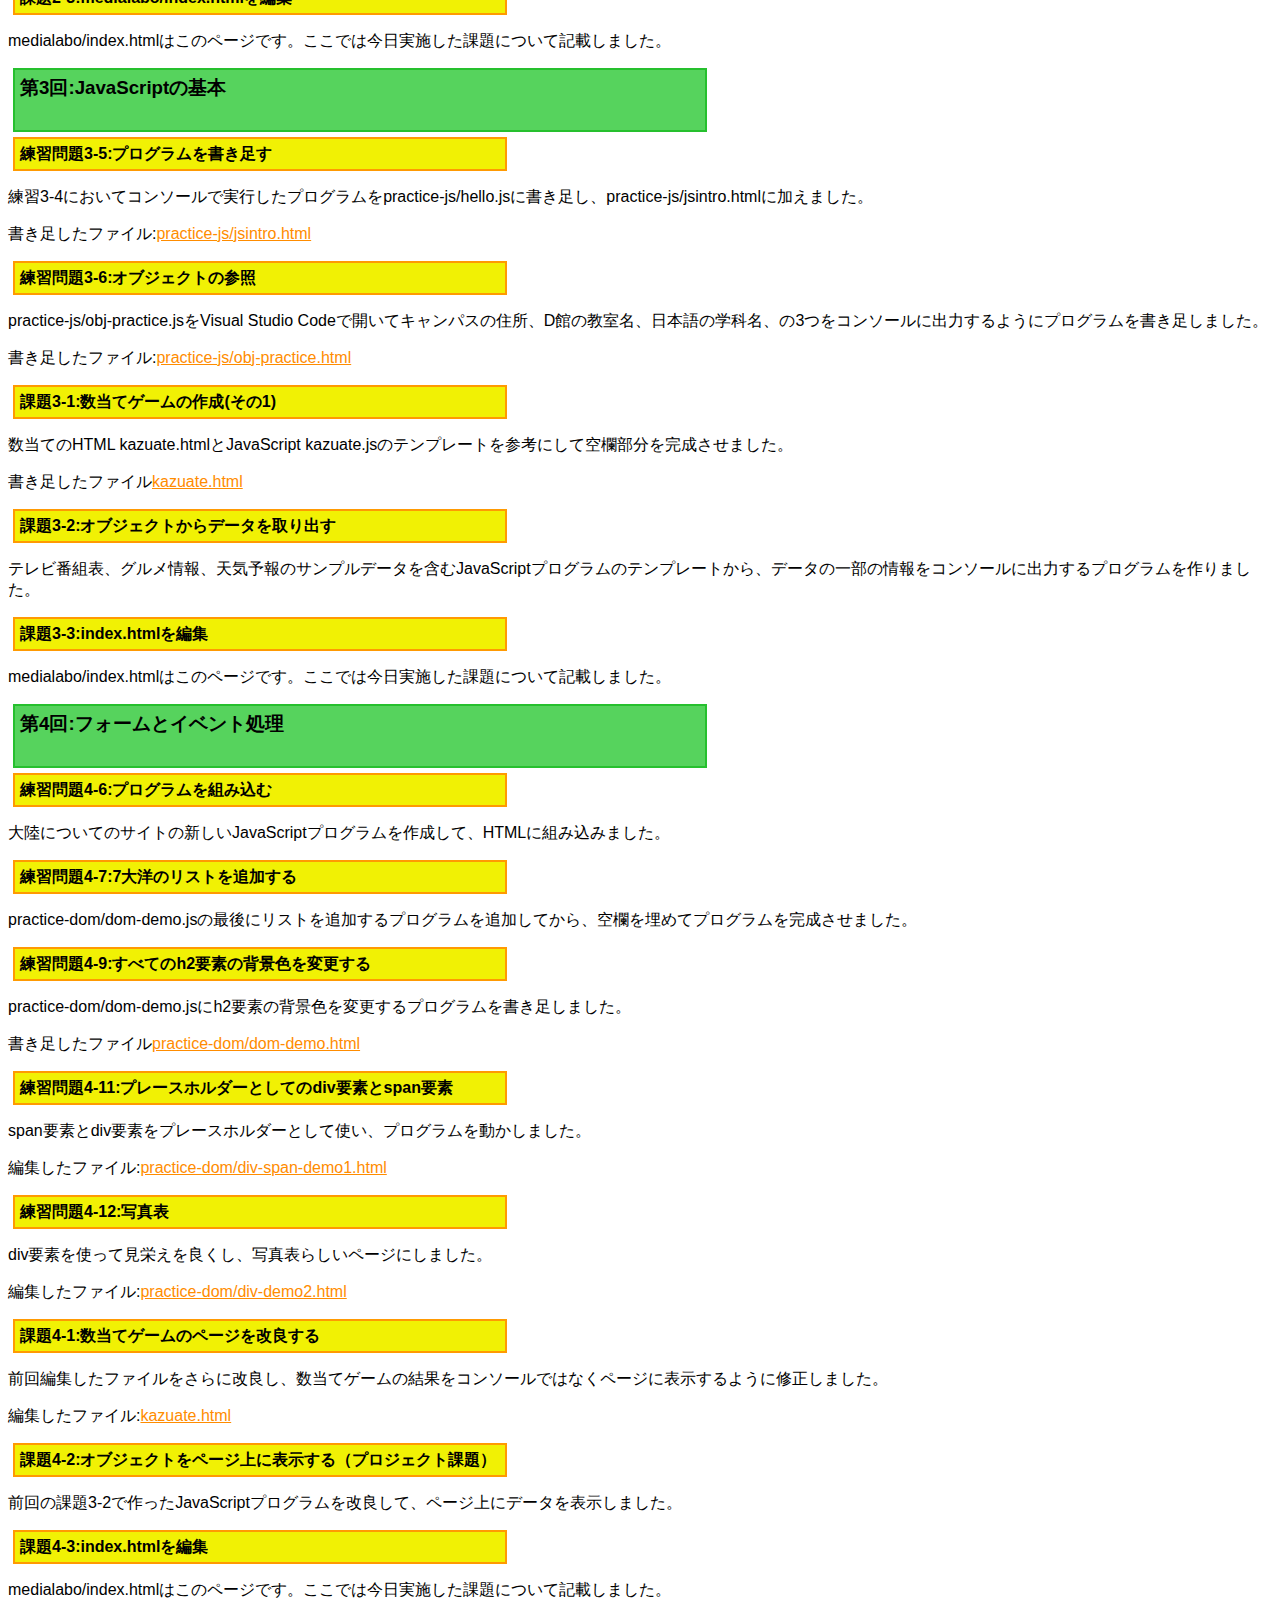
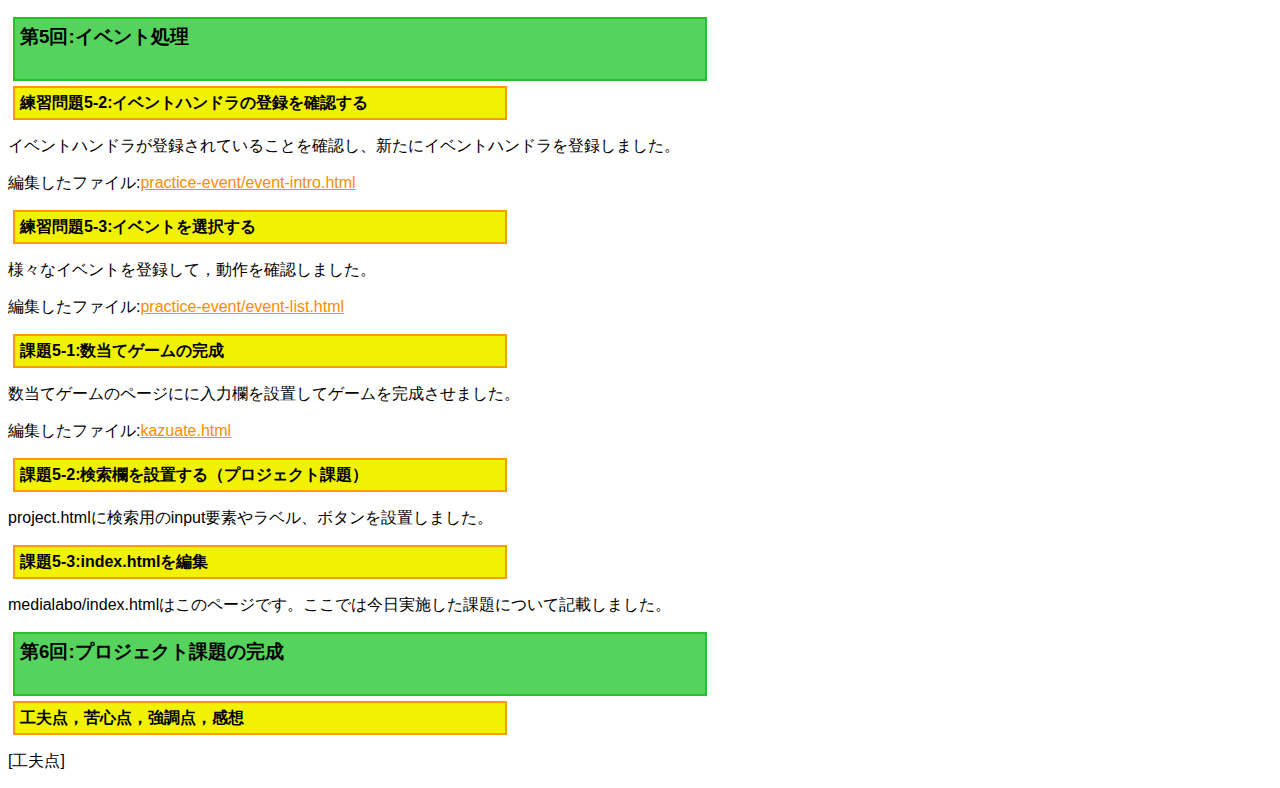
==== commit 58bcb541: "更新" ====
--- a/index.html
+++ b/index.html
@@ -10,12 +10,15 @@
 
     <h2>本テーマの学習目的</h2>
 
-    <p>先行する専門科目で学習した情報工学の基礎知識を応用した実験を通じて実践的な能力を修得することが目的です。HTML、JavaScriptなどによるWebページ作成ができる。</p>
+    <p>先行する専門科目で学習した情報工学の基礎知識を応用した実験を通じて実践的な能力を修得することが目的です。到達目標としては「HTML、JavaScriptなどによる Webページ作成ができる。」が存在し、なお、本授業はリーダーシップ能力、課題に対する解決能力育成に寄与する科目です。</p>
 
     <h2>プロジェクト課題について</h2>
     <p> プロジェクト課題ではWWW のサーバへ検索し，サーバから届いたデータを Web ページとして整形するような Web アプリケーションを作ることを実施。</p>
     <p>ここで表示するデータは世界の天気です。</p>
-    このページを作るにあたって一番心掛けたことは
+    <p>今回自分が行ったプロジェクト課題では、授業で習ったHTML,JavaScript,CSSを活用し、JavaScriptでサーバーから得た情報をサイトに表示される、
+      世界の都市に基づいた都市IDを検索欄に入力するとその都市の名前、最高気温、最低気温、湿度、風速、風向がリストとなって表示されるサイトを作成しました。
+      サイト自体がごちゃごちゃしてしまうと何が大事な項目なのかわかりにくくなってしまうと感じたので、
+      シンプルなデザインにして検索結果がわかりやすくなるようにしました。</p>
     <p>プロジェクト課題で作成したページ:<a href="project.html" target="_blank">project.html</a></p>
 
     <h2>毎回の講義で作成したページ</h2>
@@ -133,9 +136,8 @@
     <h3 class="rokkai">第6回:プロジェクト課題の完成</h3>
 
     <h4>工夫点，苦心点，強調点，感想</h4>
-    <p>今までこの第6回の授業を通して今までJavaしか触れてこなかった自分がこの6回でCSS,JavaScriptの二つの言語も新たに使い、Webページを作成できるなんて思ってもいませんでした。
-      
-    </p>
+    <p>[工夫点]</p>
+    <p></p>
     
   </body>
 </html>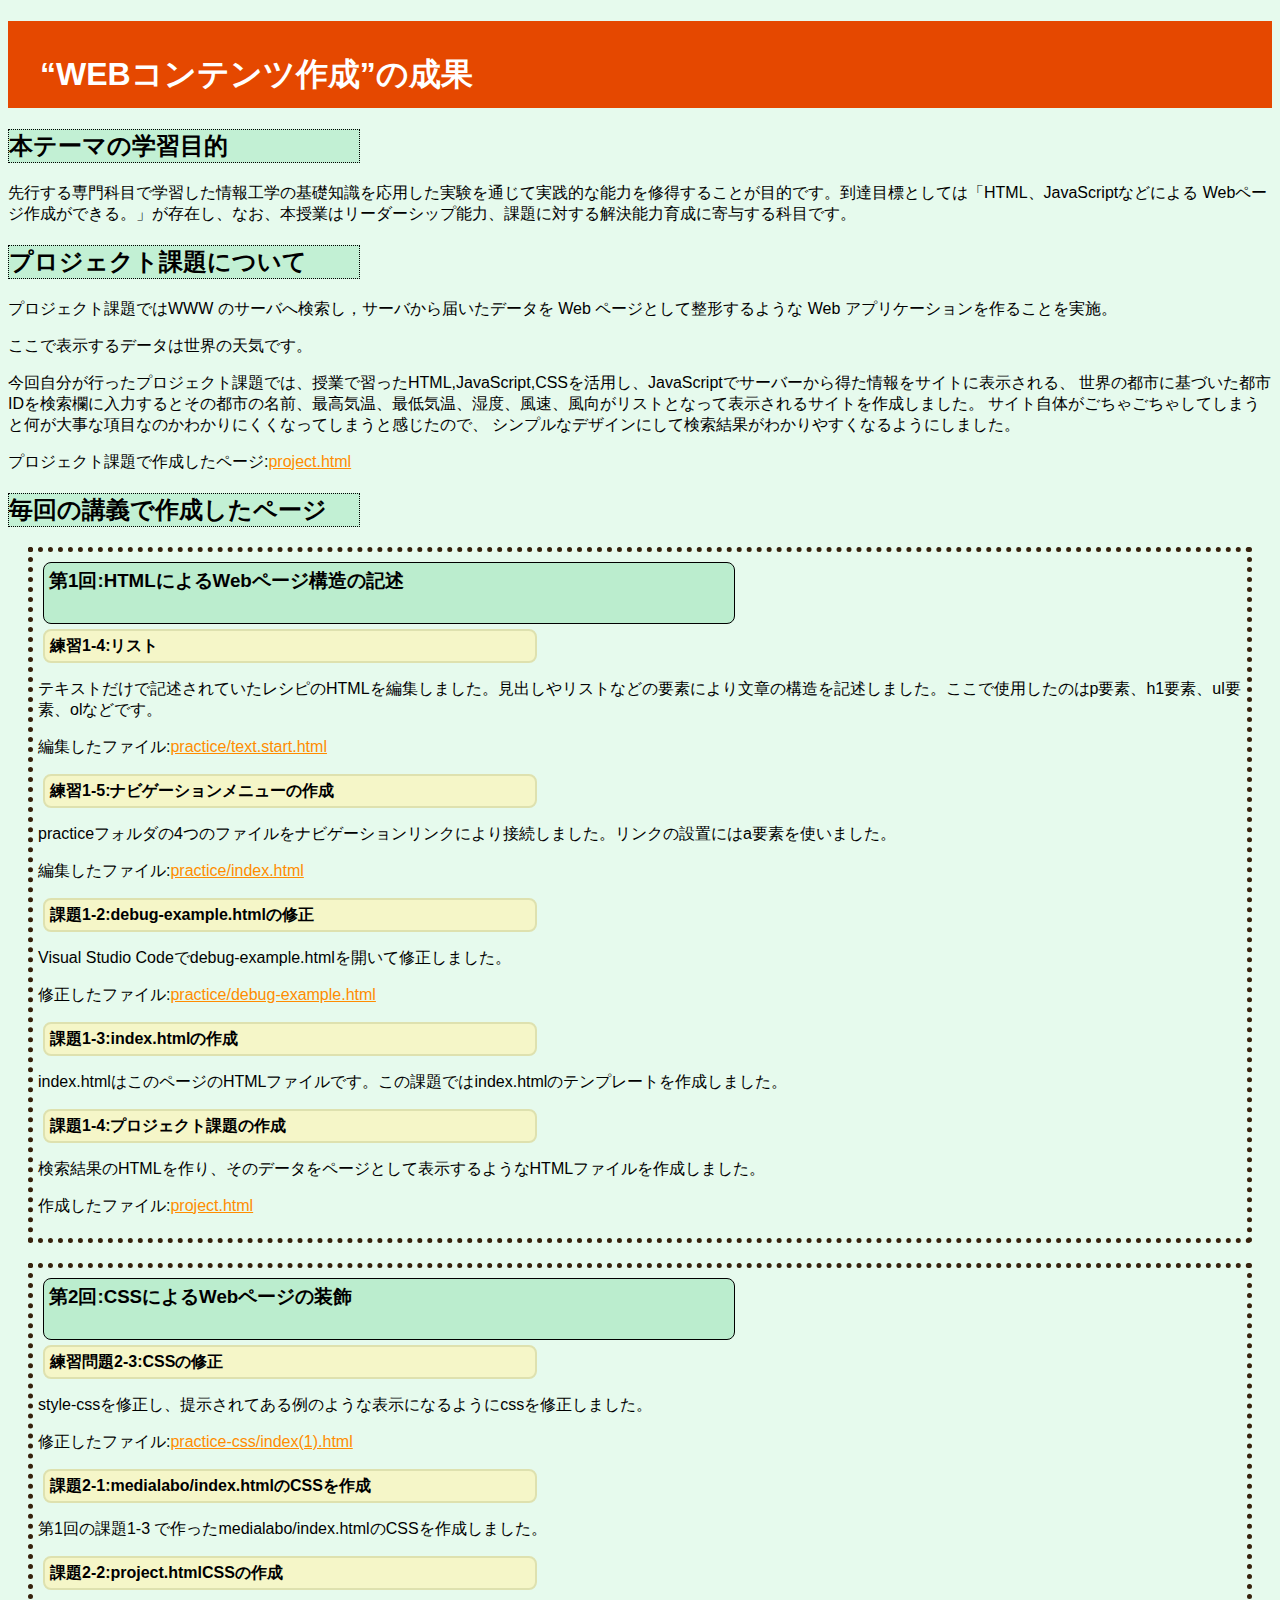
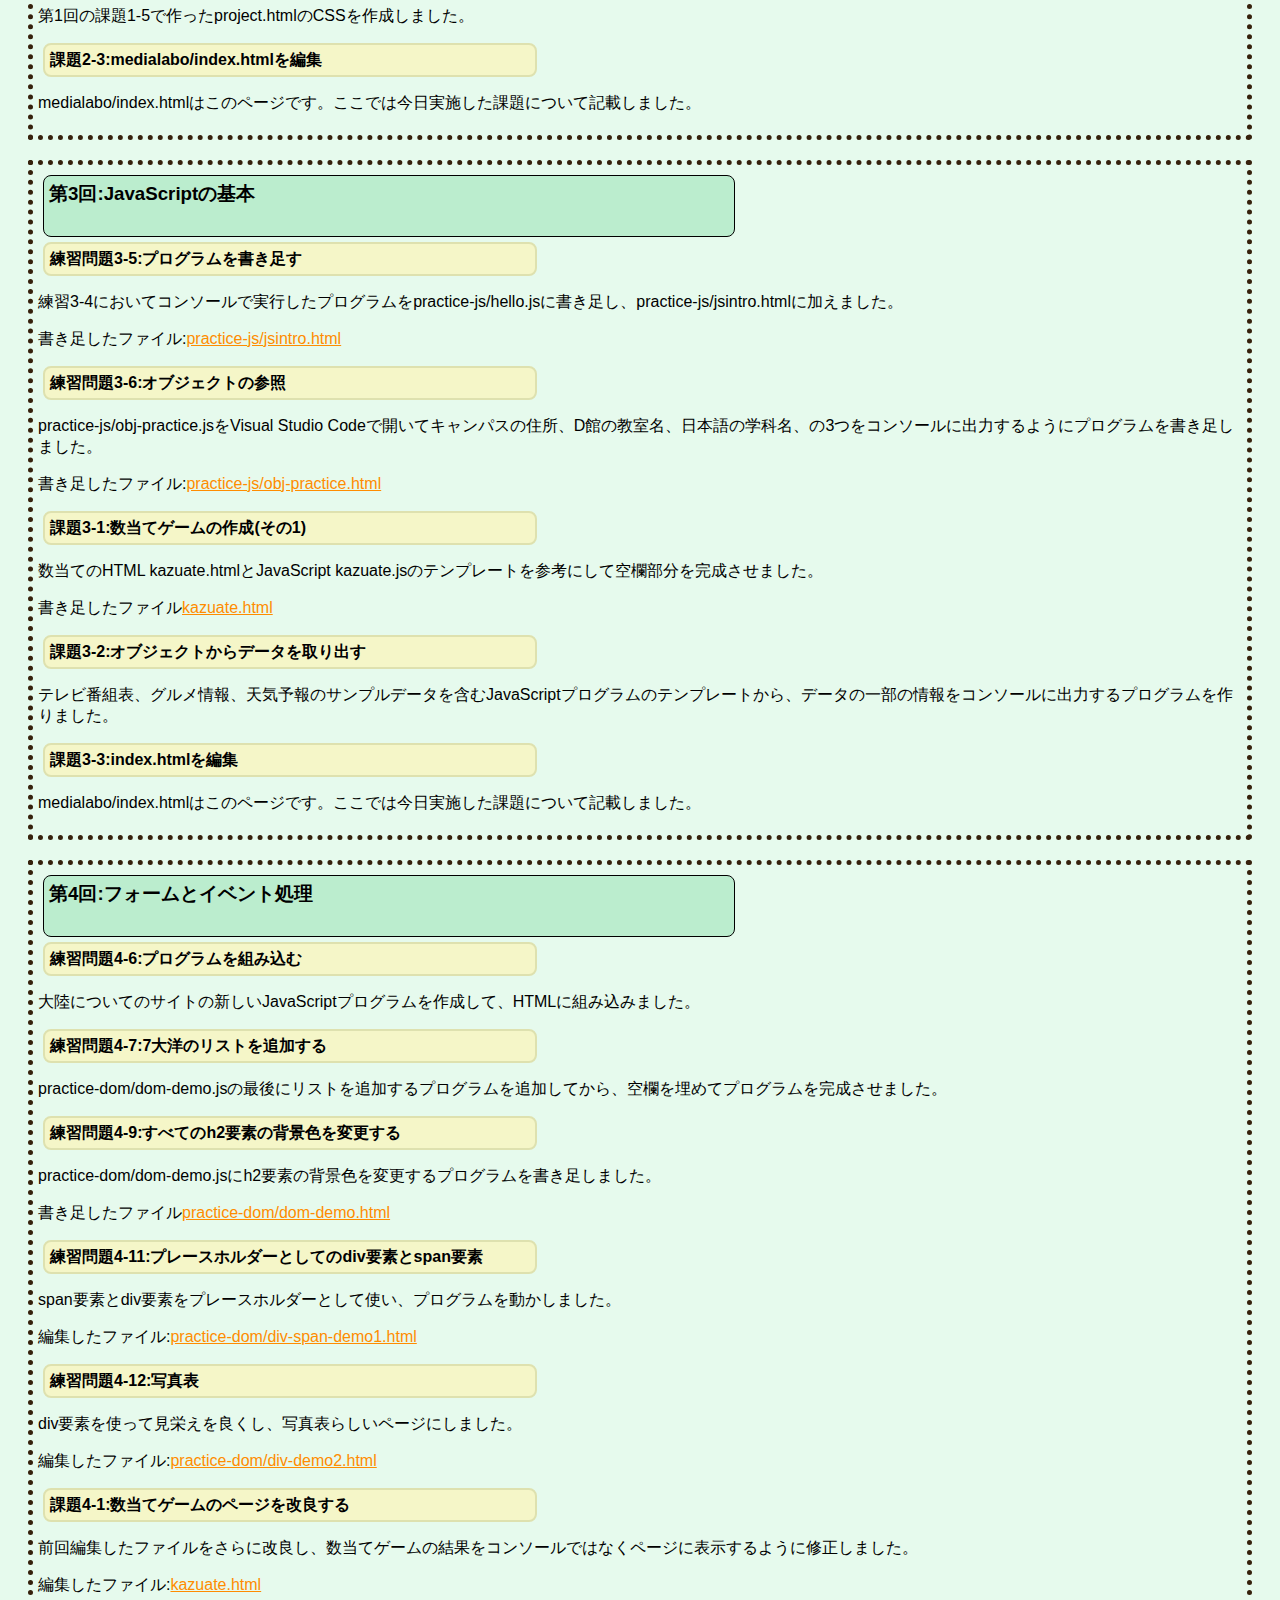
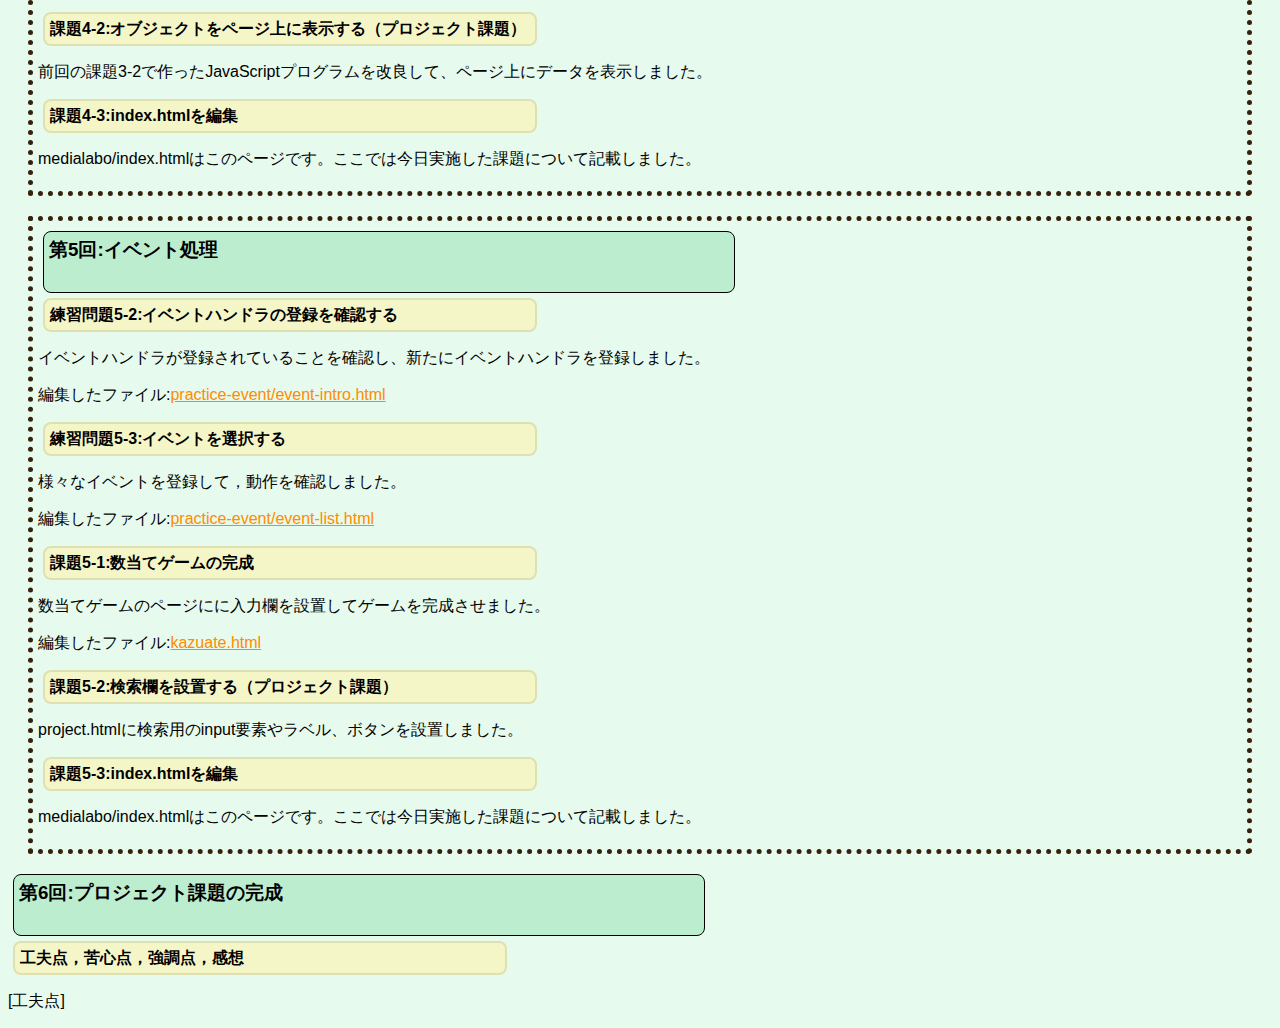
==== commit db8aef01: "更新" ====
--- a/index.html
+++ b/index.html
@@ -23,117 +23,96 @@
 
     <h2>毎回の講義で作成したページ</h2>
 
-    <h3 class="ikkai">第1回:HTMLによるWebページ構造の記述</h3>
+    <div class="first">
+      <h3>第1回:HTMLによるWebページ構造の記述</h3>
+      <h4>練習1-4:リスト</h4>
+      <p>テキストだけで記述されていたレシピのHTMLを編集しました。見出しやリストなどの要素により文章の構造を記述しました。ここで使用したのはp要素、h1要素、ul要素、olなどです。</p>
+      <p>編集したファイル:<a href="practice/text-start.html" target="_blank">practice/text.start.html</a></p>
+      <h4>練習1-5:ナビゲーションメニューの作成</h4>
+      <p>practiceフォルダの4つのファイルをナビゲーションリンクにより接続しました。リンクの設置にはa要素を使いました。</p>
+      <p>編集したファイル:<a href="practice/index.html" target="_blank">practice/index.html</a></p>
+      <h4>課題1-2:debug-example.htmlの修正</h4>
+      <p>Visual Studio Codeでdebug-example.htmlを開いて修正しました。</p>
+      <p>修正したファイル:<a href="practice/debug-example.html" target="_blank">practice/debug-example.html</a></p>
+      <h4>課題1-3:index.htmlの作成</h4>
+      <p>index.htmlはこのページのHTMLファイルです。この課題ではindex.htmlのテンプレートを作成しました。</p>
+      <h4>課題1-4:プロジェクト課題の作成</h4>
+      <p>検索結果のHTMLを作り、そのデータをページとして表示するようなHTMLファイルを作成しました。</p>
+      <p>作成したファイル:<a href="project.html" target="_blank">project.html</a></p>
+    </div>
 
-    <h4>練習1-4:リスト</h4>
-    <p>テキストだけで記述されていたレシピのHTMLを編集しました。見出しやリストなどの要素により文章の構造を記述しました。ここで使用したのはp要素、h1要素、ul要素、olなどです。</p>
-    <p>編集したファイル:<a href="practice/text-start.html" target="_blank">practice/text.start.html</a></p>
+    <div class="first">
+      <h3>第2回:CSSによるWebページの装飾</h3>
+      <h4>練習問題2-3:CSSの修正</h4>
+      <p>style-cssを修正し、提示されてある例のような表示になるようにcssを修正しました。</p>
+      <p>修正したファイル:<a href="practice-css/index(1).html" target="_blank">practice-css/index(1).html</a></p>
+      <h4>課題2-1:medialabo/index.htmlのCSSを作成</h4>
+      <p>第1回の課題1-3 で作ったmedialabo/index.htmlのCSSを作成しました。</p>
+      <h4>課題2-2:project.htmlCSSの作成</h4>
+      <p>第1回の課題1-5で作ったproject.htmlのCSSを作成しました。</p>
+      <h4>課題2-3:medialabo/index.htmlを編集</h4>
+      <p>medialabo/index.htmlはこのページです。ここでは今日実施した課題について記載しました。</p>
+    </div>
 
-    <h4>練習1-5:ナビゲーションメニューの作成</h4>
-    <p>practiceフォルダの4つのファイルをナビゲーションリンクにより接続しました。リンクの設置にはa要素を使いました。</p>
-    <p>編集したファイル:<a href="practice/index.html" target="_blank">practice/index.html</a></p>
+    <div class="first">
+      <h3>第3回:JavaScriptの基本</h3>
+      <h4>練習問題3-5:プログラムを書き足す</h4>
+      <p>練習3-4においてコンソールで実行したプログラムをpractice-js/hello.jsに書き足し、practice-js/jsintro.htmlに加えました。</p>
+      <p>書き足したファイル:<a href="practice-js/jsintro.html" target="_blank">practice-js/jsintro.html</a></p>
+      <h4>練習問題3-6:オブジェクトの参照</h4>
+      <p>practice-js/obj-practice.jsをVisual Studio Codeで開いてキャンパスの住所、D館の教室名、日本語の学科名、の3つをコンソールに出力するようにプログラムを書き足しました。</p>
+      <p>書き足したファイル:<a href="practice-js/obj-practice.html" target="_blank">practice-js/obj-practice.html</a></p>
+      <h4>課題3-1:数当てゲームの作成(その1)</h4>
+      <p>数当てのHTML kazuate.htmlとJavaScript kazuate.jsのテンプレートを参考にして空欄部分を完成させました。</p>
+      <p>書き足したファイル<a href="kazuate.html" target="_blank">kazuate.html</a></p>
+      <h4>課題3-2:オブジェクトからデータを取り出す</h4>
+      <p>テレビ番組表、グルメ情報、天気予報のサンプルデータを含むJavaScriptプログラムのテンプレートから、データの一部の情報をコンソールに出力するプログラムを作りました。</p>
+      <h4>課題3-3:index.htmlを編集</h4>
+      <p>medialabo/index.htmlはこのページです。ここでは今日実施した課題について記載しました。</p>
+    </div>
 
-    <h4>課題1-2:debug-example.htmlの修正</h4>
-    <p>Visual Studio Codeでdebug-example.htmlを開いて修正しました。</p>
-    <p>修正したファイル:<a href="practice/debug-example.html" target="_blank">practice/debug-example.html</a></p>
+    <div class="first">
+      <h3>第4回:フォームとイベント処理</h3>
+      <h4>練習問題4-6:プログラムを組み込む</h4>
+      <p>大陸についてのサイトの新しいJavaScriptプログラムを作成して、HTMLに組み込みました。</p>
+      <h4>練習問題4-7:7大洋のリストを追加する</h4>
+      <p>practice-dom/dom-demo.jsの最後にリストを追加するプログラムを追加してから、空欄を埋めてプログラムを完成させました。</p>
+      <h4>練習問題4-9:すべてのh2要素の背景色を変更する</h4>
+      <p>practice-dom/dom-demo.jsにh2要素の背景色を変更するプログラムを書き足しました。</p>
+      <p>書き足したファイル<a href="practice-dom/dom-demo.html" target="_blank">practice-dom/dom-demo.html</a></p>
+      <h4>練習問題4-11:プレースホルダーとしてのdiv要素とspan要素</h4>
+      <p>span要素とdiv要素をプレースホルダーとして使い、プログラムを動かしました。</p>
+      <p>編集したファイル:<a href="practice-dom/div-span-demo1.html" target="_blank">practice-dom/div-span-demo1.html</a></p>
+      <h4>練習問題4-12:写真表</h4>
+      <p>div要素を使って見栄えを良くし、写真表らしいページにしました。</p>
+      <p>編集したファイル:<a href="practice-dom/div-demo2.html" target="_blank">practice-dom/div-demo2.html</a></p>
+      <h4>課題4-1:数当てゲームのページを改良する</h4>
+      <p>前回編集したファイルをさらに改良し、数当てゲームの結果をコンソールではなくページに表示するように修正しました。</p>
+      <p>編集したファイル:<a href="kazuate.html" target="_blank">kazuate.html</a></p>
+      <h4>課題4-2:オブジェクトをページ上に表示する（プロジェクト課題）</h4>
+      <p>前回の課題3-2で作ったJavaScriptプログラムを改良して、ページ上にデータを表示しました。</p>
+      <h4>課題4-3:index.htmlを編集</h4>
+      <p>medialabo/index.htmlはこのページです。ここでは今日実施した課題について記載しました。</p>
+    </div>
 
-    <h4>課題1-3:index.htmlの作成</h4>
-    <p>index.htmlはこのページのHTMLファイルです。この課題ではindex.htmlのテンプレートを作成しました。</p>
+    <div class="first">
+      <h3>第5回:イベント処理</h3>
+      <h4>練習問題5-2:イベントハンドラの登録を確認する</h4>
+      <p>イベントハンドラが登録されていることを確認し、新たにイベントハンドラを登録しました。</p>
+      <p>編集したファイル:<a href="practice-event/event-intro.html" target="_blank">practice-event/event-intro.html</a></p>
+      <h4>練習問題5-3:イベントを選択する</h4>
+      <p>様々なイベントを登録して，動作を確認しました。</p>
+      <p>編集したファイル:<a href="practice-event/event-list.html" target="_blank">practice-event/event-list.html</a></p>
+      <h4>課題5-1:数当てゲームの完成</h4>
+      <p>数当てゲームのページにに入力欄を設置してゲームを完成させました。</p>
+      <p>編集したファイル:<a href="kazuate.html" target="_blank">kazuate.html</a></p>
+      <h4>課題5-2:検索欄を設置する（プロジェクト課題）</h4>
+      <p>project.htmlに検索用のinput要素やラベル、ボタンを設置しました。</p>
+      <h4>課題5-3:index.htmlを編集</h4>
+      <p>medialabo/index.htmlはこのページです。ここでは今日実施した課題について記載しました。</p>
+    </div>
 
-    <h4>課題1-4:プロジェクト課題の作成</h4>
-    <p>検索結果のHTMLを作り、そのデータをページとして表示するようなHTMLファイルを作成しました。</p>
-    <p>作成したファイル:<a href="project.html" target="_blank">project.html</a></p>
-
-    <h3 class="nikai">第2回:CSSによるWebページの装飾</h3>
-
-    <h4>練習問題2-3:CSSの修正</h4>
-    <p>style-cssを修正し、提示されてある例のような表示になるようにcssを修正しました。</p>
-    <p>修正したファイル:<a href="practice-css/index(1).html" target="_blank">practice-css/index(1).html</a></p>
-
-    <h4>課題2-1:medialabo/index.htmlのCSSを作成</h4>
-    <p>第1回の課題1-3 で作ったmedialabo/index.htmlのCSSを作成しました。</p>
-
-    <h4>課題2-2:project.htmlCSSの作成</h4>
-    <p>第1回の課題1-5で作ったproject.htmlのCSSを作成しました。</p>
-
-    <h4>課題2-3:medialabo/index.htmlを編集</h4>
-    <p>medialabo/index.htmlはこのページです。ここでは今日実施した課題について記載しました。</p>
-
-    <h3 class="sankai">第3回:JavaScriptの基本</h3>
-
-    <h4>練習問題3-5:プログラムを書き足す</h4>
-    <p>練習3-4においてコンソールで実行したプログラムをpractice-js/hello.jsに書き足し、practice-js/jsintro.htmlに加えました。</p>
-    <p>書き足したファイル:<a href="practice-js/jsintro.html" target="_blank">practice-js/jsintro.html</a></p>
-
-    <h4>練習問題3-6:オブジェクトの参照</h4>
-    <p>practice-js/obj-practice.jsをVisual Studio Codeで開いてキャンパスの住所、D館の教室名、日本語の学科名、の3つをコンソールに出力するようにプログラムを書き足しました。</p>
-    <p>書き足したファイル:<a href="practice-js/obj-practice.html" target="_blank">practice-js/obj-practice.html</a></p>
-
-    <h4>課題3-1:数当てゲームの作成(その1)</h4>
-
-    <p>数当てのHTML kazuate.htmlとJavaScript kazuate.jsのテンプレートを参考にして空欄部分を完成させました。</p>
-    <p>書き足したファイル<a href="kazuate.html" target="_blank">kazuate.html</a></p>
-
-    <h4>課題3-2:オブジェクトからデータを取り出す</h4>
-    <p>テレビ番組表、グルメ情報、天気予報のサンプルデータを含むJavaScriptプログラムのテンプレートから、データの一部の情報をコンソールに出力するプログラムを作りました。</p>
-
-    <h4>課題3-3:index.htmlを編集</h4>
-    <p>medialabo/index.htmlはこのページです。ここでは今日実施した課題について記載しました。</p>
-
-    <h3 class="yonkai">第4回:フォームとイベント処理</h3>
-
-    <h4>練習問題4-6:プログラムを組み込む</h4>
-    <p>大陸についてのサイトの新しいJavaScriptプログラムを作成して、HTMLに組み込みました。</p>
-
-    <h4>練習問題4-7:7大洋のリストを追加する</h4>
-    <p>practice-dom/dom-demo.jsの最後にリストを追加するプログラムを追加してから、空欄を埋めてプログラムを完成させました。</p>
-
-    <h4>練習問題4-9:すべてのh2要素の背景色を変更する</h4>
-    <p>practice-dom/dom-demo.jsにh2要素の背景色を変更するプログラムを書き足しました。</p>
-    <p>書き足したファイル<a href="practice-dom/dom-demo.html" target="_blank">practice-dom/dom-demo.html</a></p>
-
-    <h4>練習問題4-11:プレースホルダーとしてのdiv要素とspan要素</h4>
-    <p>span要素とdiv要素をプレースホルダーとして使い、プログラムを動かしました。</p>
-    <p>編集したファイル:<a href="practice-dom/div-span-demo1.html" target="_blank">practice-dom/div-span-demo1.html</a></p>
-
-    <h4>練習問題4-12:写真表</h4>
-    <p>div要素を使って見栄えを良くし、写真表らしいページにしました。</p>
-    <p>編集したファイル:<a href="practice-dom/div-demo2.html" target="_blank">practice-dom/div-demo2.html</a></p>
-
-    <h4>課題4-1:数当てゲームのページを改良する</h4>
-    <p>前回編集したファイルをさらに改良し、数当てゲームの結果をコンソールではなくページに表示するように修正しました。</p>
-    <p>編集したファイル:<a href="kazuate.html" target="_blank">kazuate.html</a></p>
-
-    <h4>課題4-2:オブジェクトをページ上に表示する（プロジェクト課題）</h4>
-    <p>前回の課題3-2で作ったJavaScriptプログラムを改良して、ページ上にデータを表示しました。</p>
-
-    <h4>課題4-3:index.htmlを編集</h4>
-    <p>medialabo/index.htmlはこのページです。ここでは今日実施した課題について記載しました。</p>
-
-    <h3 class="gokai">第5回:イベント処理</h3>
-
-    <h4>練習問題5-2:イベントハンドラの登録を確認する</h4>
-    <p>イベントハンドラが登録されていることを確認し、新たにイベントハンドラを登録しました。</p>
-    <p>編集したファイル:<a href="practice-event/event-intro.html" target="_blank">practice-event/event-intro.html</a></p>
-
-
-    <h4>練習問題5-3:イベントを選択する</h4>
-    <p>様々なイベントを登録して，動作を確認しました。</p>
-    <p>編集したファイル:<a href="practice-event/event-list.html" target="_blank">practice-event/event-list.html</a></p>
-
-
-    <h4>課題5-1:数当てゲームの完成</h4>
-    <p>数当てゲームのページにに入力欄を設置してゲームを完成させました。</p>
-    <p>編集したファイル:<a href="kazuate.html" target="_blank">kazuate.html</a></p>
-
-
-    <h4>課題5-2:検索欄を設置する（プロジェクト課題）</h4>
-    <p>project.htmlに検索用のinput要素やラベル、ボタンを設置しました。</p>
-
-    <h4>課題5-3:index.htmlを編集</h4>
-    <p>medialabo/index.htmlはこのページです。ここでは今日実施した課題について記載しました。</p>
-
-    <h3 class="rokkai">第6回:プロジェクト課題の完成</h3>
+    <h3 class="first">第6回:プロジェクト課題の完成</h3>
 
     <h4>工夫点，苦心点，強調点，感想</h4>
     <p>[工夫点]</p>
--- a/style.css
+++ b/style.css
@@ -1,6 +1,7 @@
 html {
     font-family: 'Helvetica neue', Arial, 'sans serif';
     font-size: 16px;
+    background-color: #e6faed;
 }
 
 h1 {
@@ -20,12 +21,16 @@
 }
 
 h3 {
-    border: 2px solid rgb(38, 192, 46);
     padding: 5px;
     margin: 5px;
     width: 680px;
     height: 50px;
-    background: rgb(86, 211, 93);
+    border: 1px solid; 
+    border-top-left-radius: 8px; 
+    border-top-right-radius: 8px;
+    border-bottom-left-radius: 8px;
+    border-bottom-right-radius: 8px;
+    background-color: #bbedce;
 }
 
 h1 {
@@ -35,14 +40,28 @@
 }
 
 h2 {
-    background-color: rgb(204, 197, 197);
+    background-color: #bbedce;
+    width: 350px;
+    border: 1px solid; 
+    border-style: dotted;
+    background-color: #c2f0d4;
 }
 
 h4 {
-    border: 2px solid rgb(255, 154, 2);
+    border: 2px solid #dee1af;;
     padding: 5px;
     margin: 5px;
     width: 480px;
     height: 20px;
-    background: rgb(241, 241, 4);
-}+    border-top-left-radius: 8px; 
+    border-top-right-radius: 8px;
+    border-bottom-left-radius: 8px;
+    border-bottom-right-radius: 8px;
+    background: #f5f6c8;
+}
+
+div.first {
+    border: 5px dotted #36210c;
+    padding: 5px;
+    margin: 20px;
+}
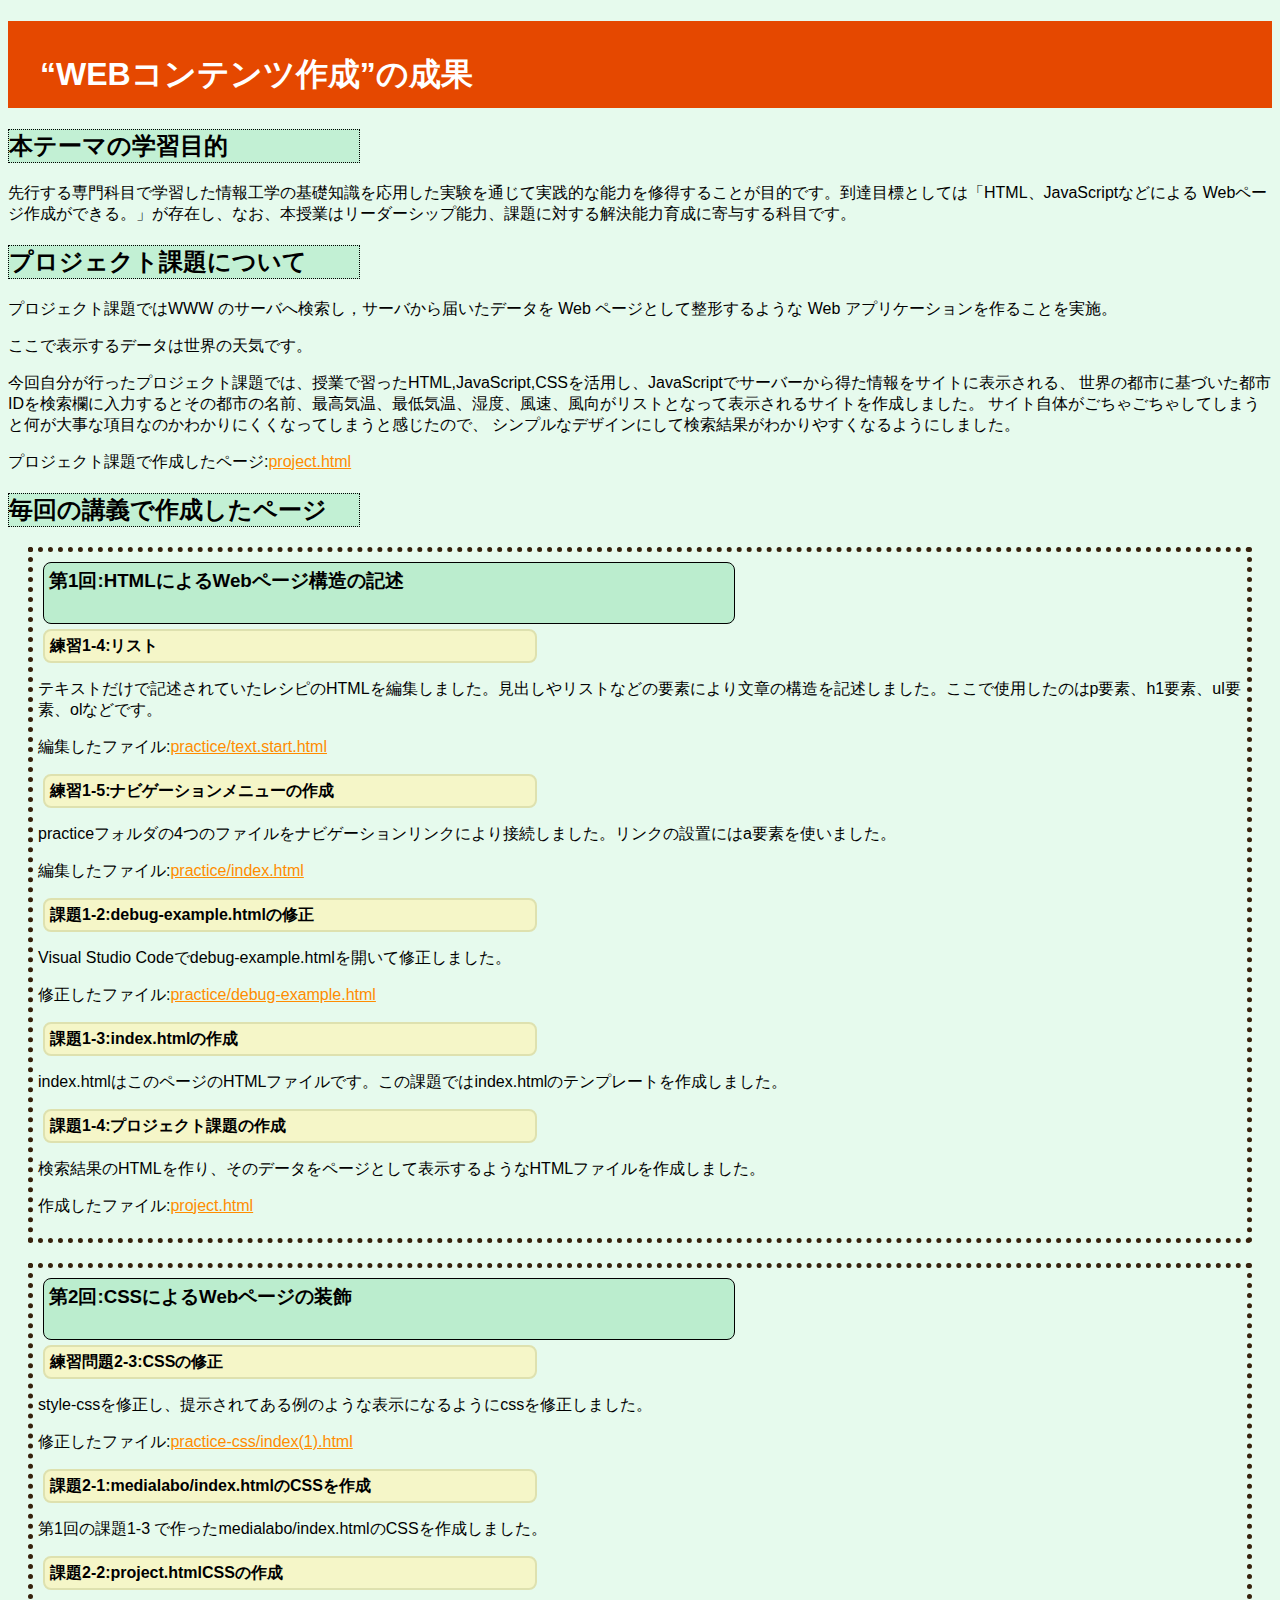
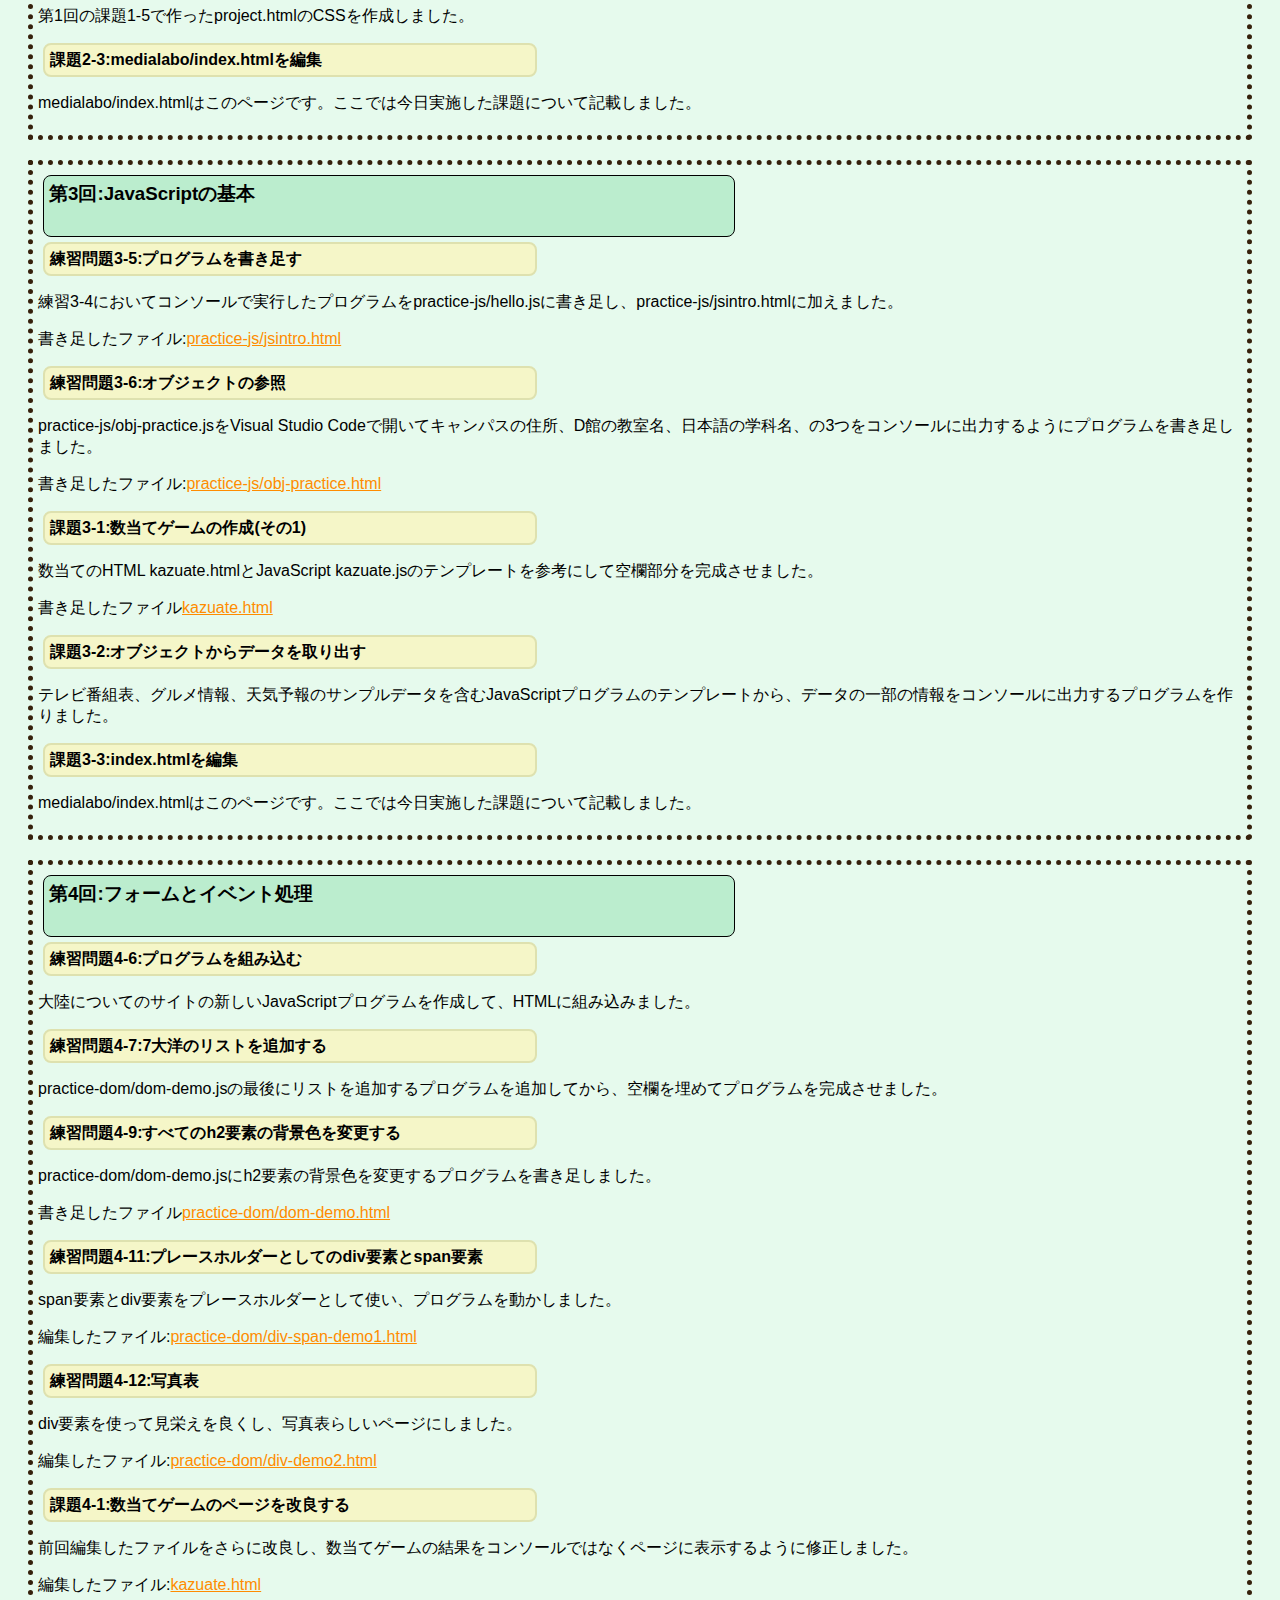
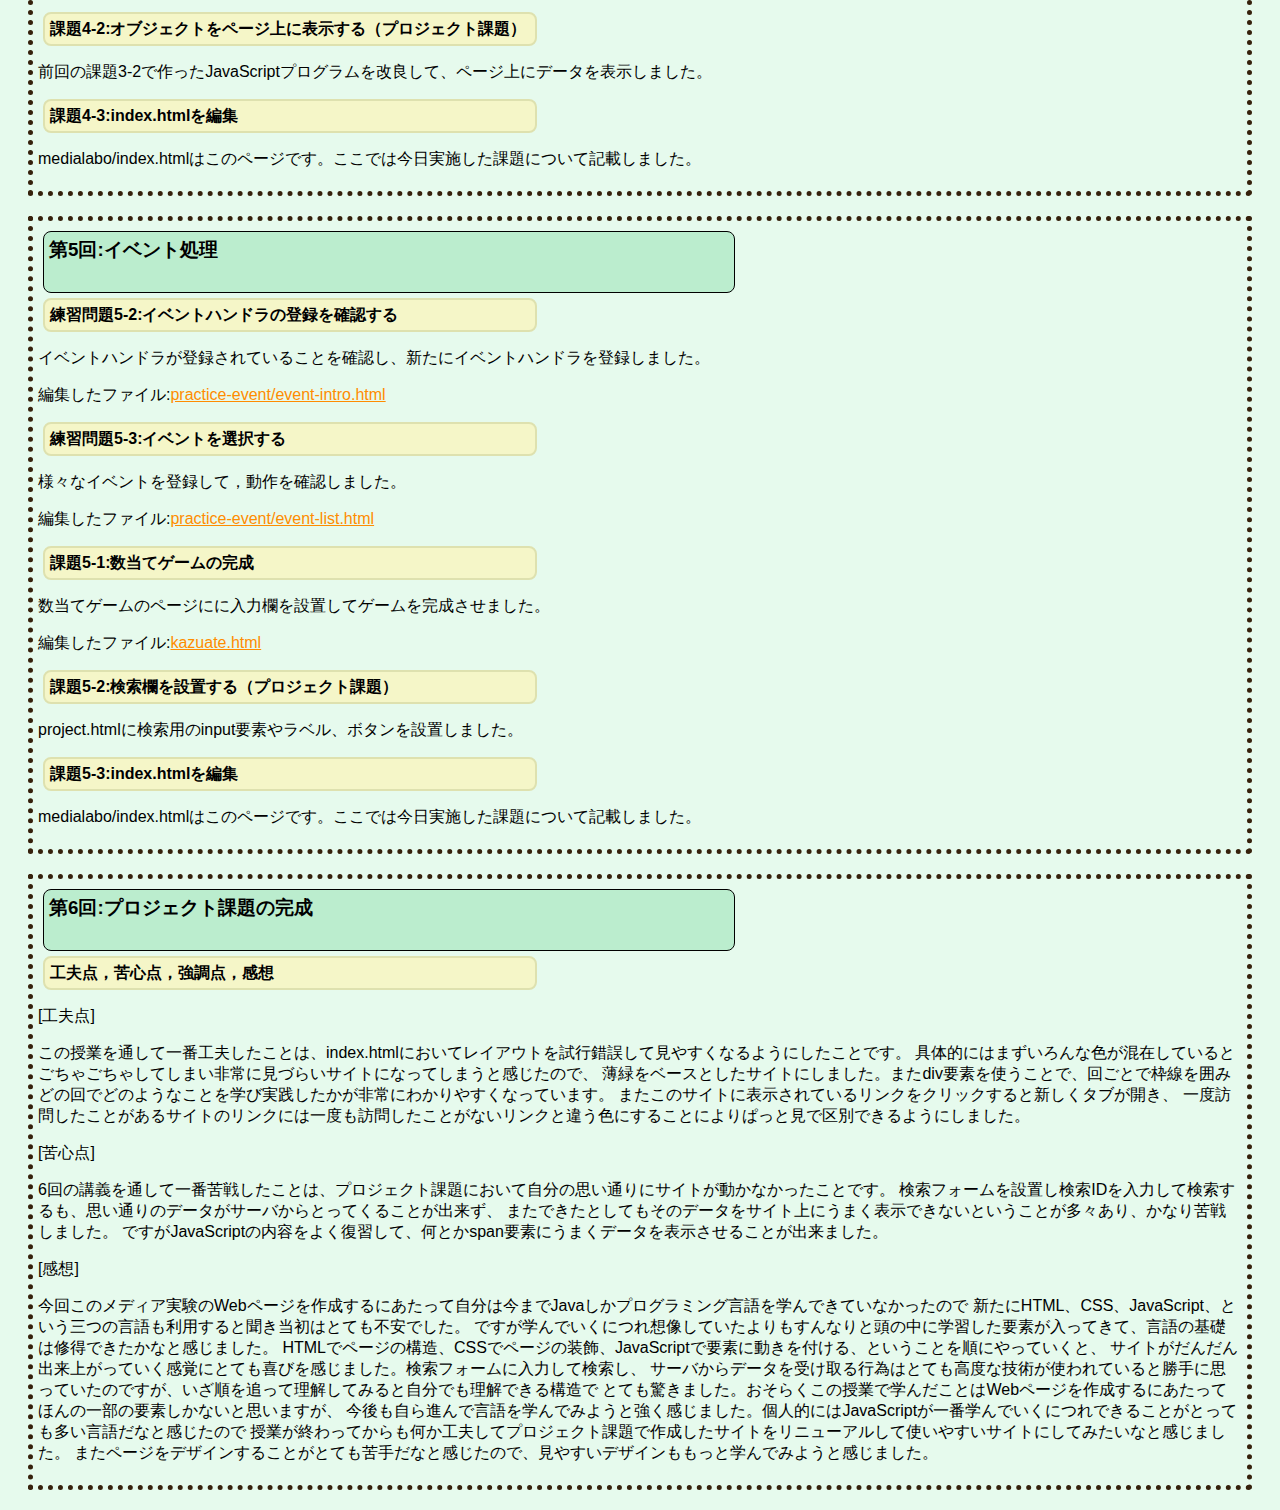
==== commit f15ae051: "更新" ====
--- a/index.html
+++ b/index.html
@@ -112,11 +112,31 @@
       <p>medialabo/index.htmlはこのページです。ここでは今日実施した課題について記載しました。</p>
     </div>
 
-    <h3 class="first">第6回:プロジェクト課題の完成</h3>
-
-    <h4>工夫点，苦心点，強調点，感想</h4>
-    <p>[工夫点]</p>
-    <p></p>
-    
+    <div class="first">
+      <h3>第6回:プロジェクト課題の完成</h3>
+      <h4>工夫点，苦心点，強調点，感想</h4>
+      <p>[工夫点]</p>
+      <p>この授業を通して一番工夫したことは、index.htmlにおいてレイアウトを試行錯誤して見やすくなるようにしたことです。
+        具体的にはまずいろんな色が混在しているとごちゃごちゃしてしまい非常に見づらいサイトになってしまうと感じたので、
+        薄緑をベースとしたサイトにしました。またdiv要素を使うことで、回ごとで枠線を囲みどの回でどのようなことを学び実践したかが非常にわかりやすくなっています。
+        またこのサイトに表示されているリンクをクリックすると新しくタブが開き、
+        一度訪問したことがあるサイトのリンクには一度も訪問したことがないリンクと違う色にすることによりぱっと見で区別できるようにしました。</p>
+      <p>[苦心点]</p>
+      <p>6回の講義を通して一番苦戦したことは、プロジェクト課題において自分の思い通りにサイトが動かなかったことです。
+        検索フォームを設置し検索IDを入力して検索するも、思い通りのデータがサーバからとってくることが出来ず、
+        またできたとしてもそのデータをサイト上にうまく表示できないということが多々あり、かなり苦戦しました。
+        ですがJavaScriptの内容をよく復習して、何とかspan要素にうまくデータを表示させることが出来ました。</p>
+      <p>[感想]</p>
+      <p>今回このメディア実験のWebページを作成するにあたって自分は今までJavaしかプログラミング言語を学んできていなかったので
+        新たにHTML、CSS、JavaScript、という三つの言語も利用すると聞き当初はとても不安でした。
+        ですが学んでいくにつれ想像していたよりもすんなりと頭の中に学習した要素が入ってきて、言語の基礎は修得できたかなと感じました。
+        HTMLでページの構造、CSSでページの装飾、JavaScriptで要素に動きを付ける、ということを順にやっていくと、
+        サイトがだんだん出来上がっていく感覚にとても喜びを感じました。検索フォームに入力して検索し、
+        サーバからデータを受け取る行為はとても高度な技術が使われていると勝手に思っていたのですが、いざ順を追って理解してみると自分でも理解できる構造で
+        とても驚きました。おそらくこの授業で学んだことはWebページを作成するにあたってほんの一部の要素しかないと思いますが、
+        今後も自ら進んで言語を学んでみようと強く感じました。個人的にはJavaScriptが一番学んでいくにつれできることがとっても多い言語だなと感じたので
+        授業が終わってからも何か工夫してプロジェクト課題で作成したサイトをリニューアルして使いやすいサイトにしてみたいなと感じました。
+        またページをデザインすることがとても苦手だなと感じたので、見やすいデザインももっと学んでみようと感じました。</p>
+    </div>
   </body>
 </html>